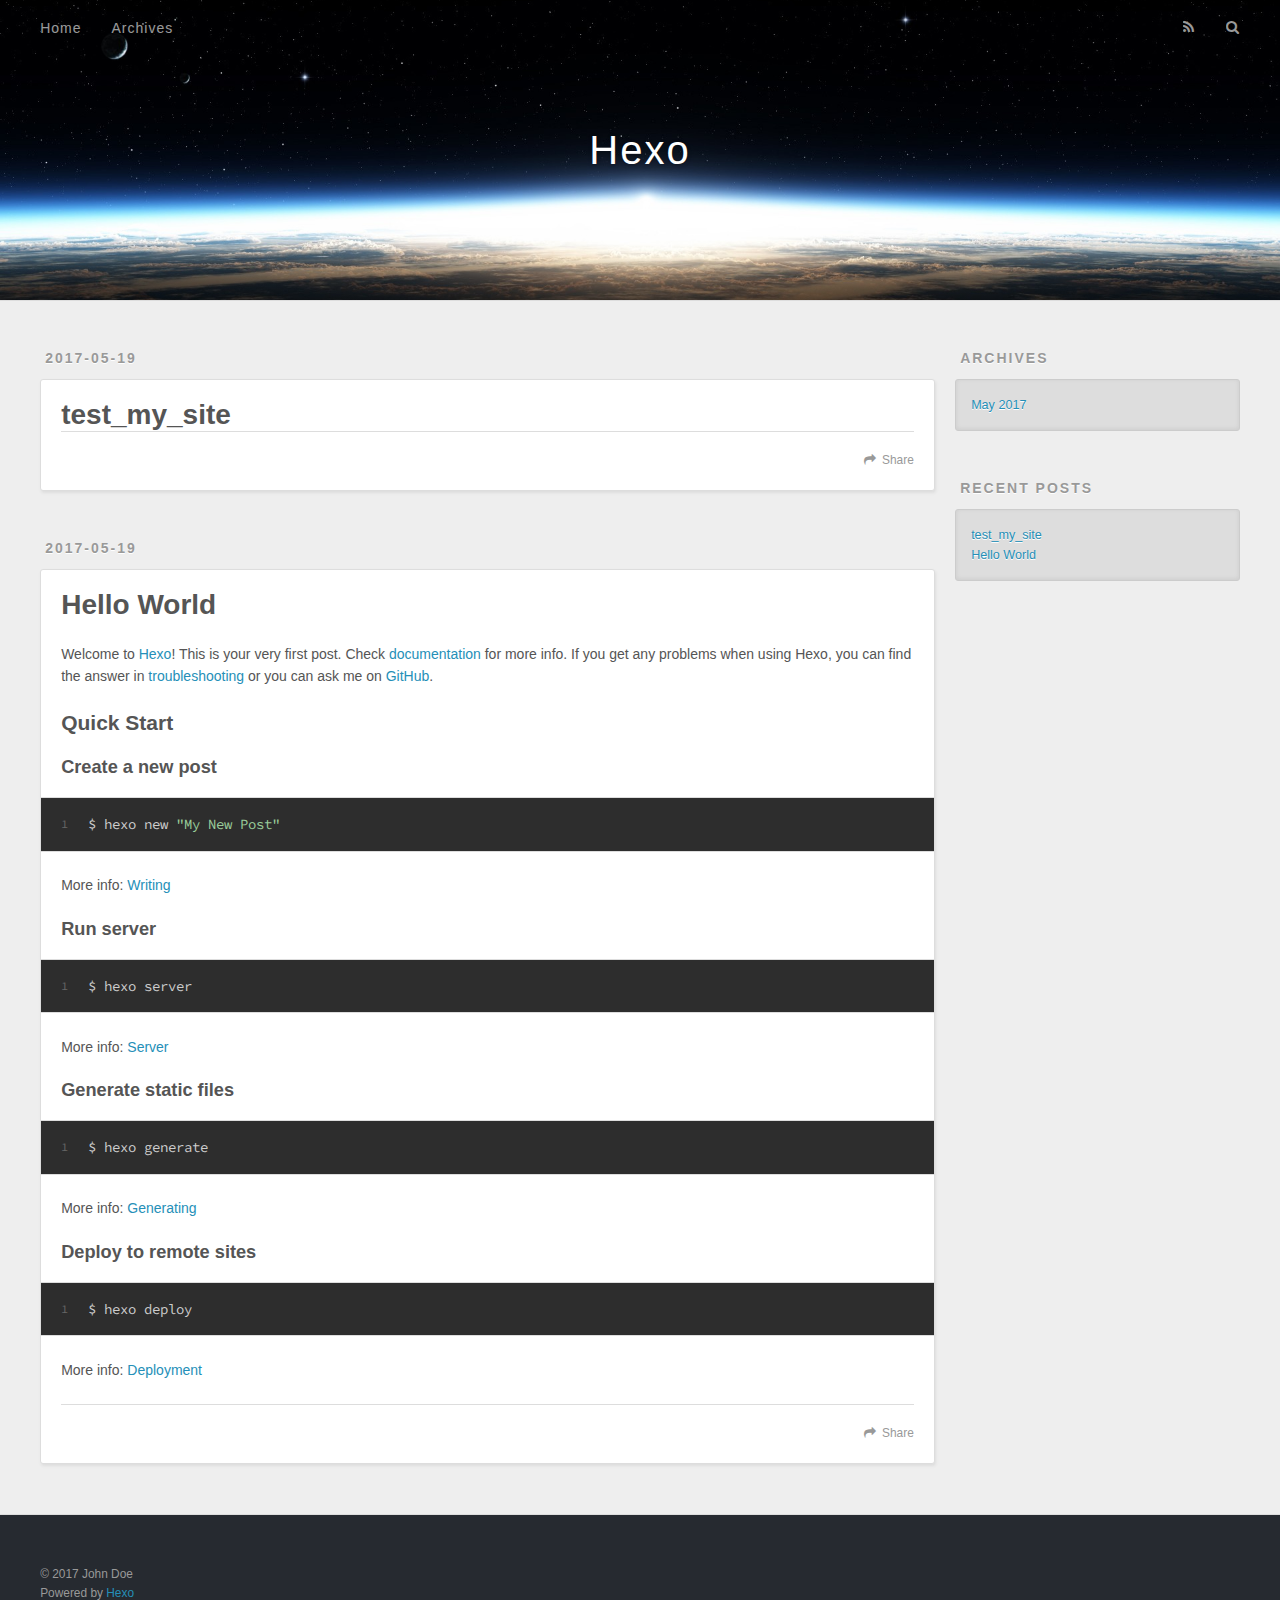
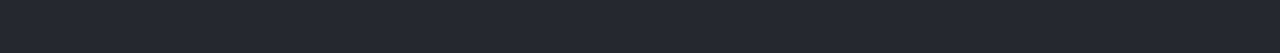
==== index.html @ 8bcc2025 "Site updated: 2017-05-19 17:08:25" ====
<!DOCTYPE html>
<html>
<head>
  <meta charset="utf-8">
  
  <title>Hexo</title>
  <meta name="viewport" content="width=device-width, initial-scale=1, maximum-scale=1">
  <meta property="og:type" content="website">
<meta property="og:title" content="Hexo">
<meta property="og:url" content="http://yoursite.com/index.html">
<meta property="og:site_name" content="Hexo">
<meta name="twitter:card" content="summary">
<meta name="twitter:title" content="Hexo">
  
    <link rel="alternate" href="/atom.xml" title="Hexo" type="application/atom+xml">
  
  
    <link rel="icon" href="/favicon.png">
  
  
    <link href="//fonts.googleapis.com/css?family=Source+Code+Pro" rel="stylesheet" type="text/css">
  
  <link rel="stylesheet" href="/css/style.css">
  

</head>

<body>
  <div id="container">
    <div id="wrap">
      <header id="header">
  <div id="banner"></div>
  <div id="header-outer" class="outer">
    <div id="header-title" class="inner">
      <h1 id="logo-wrap">
        <a href="/" id="logo">Hexo</a>
      </h1>
      
    </div>
    <div id="header-inner" class="inner">
      <nav id="main-nav">
        <a id="main-nav-toggle" class="nav-icon"></a>
        
          <a class="main-nav-link" href="/">Home</a>
        
          <a class="main-nav-link" href="/archives">Archives</a>
        
      </nav>
      <nav id="sub-nav">
        
          <a id="nav-rss-link" class="nav-icon" href="/atom.xml" title="RSS Feed"></a>
        
        <a id="nav-search-btn" class="nav-icon" title="Search"></a>
      </nav>
      <div id="search-form-wrap">
        <form action="//google.com/search" method="get" accept-charset="UTF-8" class="search-form"><input type="search" name="q" class="search-form-input" placeholder="Search"><button type="submit" class="search-form-submit">&#xF002;</button><input type="hidden" name="sitesearch" value="http://yoursite.com"></form>
      </div>
    </div>
  </div>
</header>
      <div class="outer">
        <section id="main">
  
    <article id="post-test-my-site" class="article article-type-post" itemscope itemprop="blogPost">
  <div class="article-meta">
    <a href="/2017/05/19/test-my-site/" class="article-date">
  <time datetime="2017-05-19T09:03:26.000Z" itemprop="datePublished">2017-05-19</time>
</a>
    
  </div>
  <div class="article-inner">
    
    
      <header class="article-header">
        
  
    <h1 itemprop="name">
      <a class="article-title" href="/2017/05/19/test-my-site/">test_my_site</a>
    </h1>
  

      </header>
    
    <div class="article-entry" itemprop="articleBody">
      
        
      
    </div>
    <footer class="article-footer">
      <a data-url="http://yoursite.com/2017/05/19/test-my-site/" data-id="cj2vmhcli000198pyyt7e4lqs" class="article-share-link">Share</a>
      
      
    </footer>
  </div>
  
</article>


  
    <article id="post-hello-world" class="article article-type-post" itemscope itemprop="blogPost">
  <div class="article-meta">
    <a href="/2017/05/19/hello-world/" class="article-date">
  <time datetime="2017-05-19T09:01:51.605Z" itemprop="datePublished">2017-05-19</time>
</a>
    
  </div>
  <div class="article-inner">
    
    
      <header class="article-header">
        
  
    <h1 itemprop="name">
      <a class="article-title" href="/2017/05/19/hello-world/">Hello World</a>
    </h1>
  

      </header>
    
    <div class="article-entry" itemprop="articleBody">
      
        <p>Welcome to <a href="https://hexo.io/" target="_blank" rel="external">Hexo</a>! This is your very first post. Check <a href="https://hexo.io/docs/" target="_blank" rel="external">documentation</a> for more info. If you get any problems when using Hexo, you can find the answer in <a href="https://hexo.io/docs/troubleshooting.html" target="_blank" rel="external">troubleshooting</a> or you can ask me on <a href="https://github.com/hexojs/hexo/issues" target="_blank" rel="external">GitHub</a>.</p>
<h2 id="Quick-Start"><a href="#Quick-Start" class="headerlink" title="Quick Start"></a>Quick Start</h2><h3 id="Create-a-new-post"><a href="#Create-a-new-post" class="headerlink" title="Create a new post"></a>Create a new post</h3><figure class="highlight bash"><table><tr><td class="gutter"><pre><div class="line">1</div></pre></td><td class="code"><pre><div class="line">$ hexo new <span class="string">"My New Post"</span></div></pre></td></tr></table></figure>
<p>More info: <a href="https://hexo.io/docs/writing.html" target="_blank" rel="external">Writing</a></p>
<h3 id="Run-server"><a href="#Run-server" class="headerlink" title="Run server"></a>Run server</h3><figure class="highlight bash"><table><tr><td class="gutter"><pre><div class="line">1</div></pre></td><td class="code"><pre><div class="line">$ hexo server</div></pre></td></tr></table></figure>
<p>More info: <a href="https://hexo.io/docs/server.html" target="_blank" rel="external">Server</a></p>
<h3 id="Generate-static-files"><a href="#Generate-static-files" class="headerlink" title="Generate static files"></a>Generate static files</h3><figure class="highlight bash"><table><tr><td class="gutter"><pre><div class="line">1</div></pre></td><td class="code"><pre><div class="line">$ hexo generate</div></pre></td></tr></table></figure>
<p>More info: <a href="https://hexo.io/docs/generating.html" target="_blank" rel="external">Generating</a></p>
<h3 id="Deploy-to-remote-sites"><a href="#Deploy-to-remote-sites" class="headerlink" title="Deploy to remote sites"></a>Deploy to remote sites</h3><figure class="highlight bash"><table><tr><td class="gutter"><pre><div class="line">1</div></pre></td><td class="code"><pre><div class="line">$ hexo deploy</div></pre></td></tr></table></figure>
<p>More info: <a href="https://hexo.io/docs/deployment.html" target="_blank" rel="external">Deployment</a></p>

      
    </div>
    <footer class="article-footer">
      <a data-url="http://yoursite.com/2017/05/19/hello-world/" data-id="cj2vmhcl9000098pyt17ko6md" class="article-share-link">Share</a>
      
      
    </footer>
  </div>
  
</article>


  

</section>
        
          <aside id="sidebar">
  
    

  
    

  
    
  
    
  <div class="widget-wrap">
    <h3 class="widget-title">Archives</h3>
    <div class="widget">
      <ul class="archive-list"><li class="archive-list-item"><a class="archive-list-link" href="/archives/2017/05/">May 2017</a></li></ul>
    </div>
  </div>


  
    
  <div class="widget-wrap">
    <h3 class="widget-title">Recent Posts</h3>
    <div class="widget">
      <ul>
        
          <li>
            <a href="/2017/05/19/test-my-site/">test_my_site</a>
          </li>
        
          <li>
            <a href="/2017/05/19/hello-world/">Hello World</a>
          </li>
        
      </ul>
    </div>
  </div>

  
</aside>
        
      </div>
      <footer id="footer">
  
  <div class="outer">
    <div id="footer-info" class="inner">
      &copy; 2017 John Doe<br>
      Powered by <a href="http://hexo.io/" target="_blank">Hexo</a>
    </div>
  </div>
</footer>
    </div>
    <nav id="mobile-nav">
  
    <a href="/" class="mobile-nav-link">Home</a>
  
    <a href="/archives" class="mobile-nav-link">Archives</a>
  
</nav>
    

<script src="//ajax.googleapis.com/ajax/libs/jquery/2.0.3/jquery.min.js"></script>


  <link rel="stylesheet" href="/fancybox/jquery.fancybox.css">
  <script src="/fancybox/jquery.fancybox.pack.js"></script>


<script src="/js/script.js"></script>

  </div>
</body>
</html>
---- css/style.css ----
body {
  width: 100%;
}
body:before,
body:after {
  content: "";
  display: table;
}
body:after {
  clear: both;
}
html,
body,
div,
span,
applet,
object,
iframe,
h1,
h2,
h3,
h4,
h5,
h6,
p,
blockquote,
pre,
a,
abbr,
acronym,
address,
big,
cite,
code,
del,
dfn,
em,
img,
ins,
kbd,
q,
s,
samp,
small,
strike,
strong,
sub,
sup,
tt,
var,
dl,
dt,
dd,
ol,
ul,
li,
fieldset,
form,
label,
legend,
table,
caption,
tbody,
tfoot,
thead,
tr,
th,
td {
  margin: 0;
  padding: 0;
  border: 0;
  outline: 0;
  font-weight: inherit;
  font-style: inherit;
  font-family: inherit;
  font-size: 100%;
  vertical-align: baseline;
}
body {
  line-height: 1;
  color: #000;
  background: #fff;
}
ol,
ul {
  list-style: none;
}
table {
  border-collapse: separate;
  border-spacing: 0;
  vertical-align: middle;
}
caption,
th,
td {
  text-align: left;
  font-weight: normal;
  vertical-align: middle;
}
a img {
  border: none;
}
input,
button {
  margin: 0;
  padding: 0;
}
input::-moz-focus-inner,
button::-moz-focus-inner {
  border: 0;
  padding: 0;
}
@font-face {
  font-family: FontAwesome;
  font-style: normal;
  font-weight: normal;
  src: url("fonts/fontawesome-webfont.eot?v=#4.0.3");
  src: url("fonts/fontawesome-webfont.eot?#iefix&v=#4.0.3") format("embedded-opentype"), url("fonts/fontawesome-webfont.woff?v=#4.0.3") format("woff"), url("fonts/fontawesome-webfont.ttf?v=#4.0.3") format("truetype"), url("fonts/fontawesome-webfont.svg#fontawesomeregular?v=#4.0.3") format("svg");
}
html,
body,
#container {
  height: 100%;
}
body {
  background: #eee;
  font: 14px "Helvetica Neue", Helvetica, Arial, sans-serif;
  -webkit-text-size-adjust: 100%;
}
.outer {
  max-width: 1220px;
  margin: 0 auto;
  padding: 0 20px;
}
.outer:before,
.outer:after {
  content: "";
  display: table;
}
.outer:after {
  clear: both;
}
.inner {
  display: inline;
  float: left;
  width: 98.33333333333333%;
  margin: 0 0.833333333333333%;
}
.left,
.alignleft {
  float: left;
}
.right,
.alignright {
  float: right;
}
.clear {
  clear: both;
}
#container {
  position: relative;
}
.mobile-nav-on {
  overflow: hidden;
}
#wrap {
  height: 100%;
  width: 100%;
  position: absolute;
  top: 0;
  left: 0;
  -webkit-transition: 0.2s ease-out;
  -moz-transition: 0.2s ease-out;
  -ms-transition: 0.2s ease-out;
  transition: 0.2s ease-out;
  z-index: 1;
  background: #eee;
}
.mobile-nav-on #wrap {
  left: 280px;
}
@media screen and (min-width: 768px) {
  #main {
    display: inline;
    float: left;
    width: 73.33333333333333%;
    margin: 0 0.833333333333333%;
  }
}
.article-date,
.article-category-link,
.archive-year,
.widget-title {
  text-decoration: none;
  text-transform: uppercase;
  letter-spacing: 2px;
  color: #999;
  margin-bottom: 1em;
  margin-left: 5px;
  line-height: 1em;
  text-shadow: 0 1px #fff;
  font-weight: bold;
}
.article-inner,
.archive-article-inner {
  background: #fff;
  -webkit-box-shadow: 1px 2px 3px #ddd;
  box-shadow: 1px 2px 3px #ddd;
  border: 1px solid #ddd;
  border-radius: 3px;
}
.article-entry h1,
.widget h1 {
  font-size: 2em;
}
.article-entry h2,
.widget h2 {
  font-size: 1.5em;
}
.article-entry h3,
.widget h3 {
  font-size: 1.3em;
}
.article-entry h4,
.widget h4 {
  font-size: 1.2em;
}
.article-entry h5,
.widget h5 {
  font-size: 1em;
}
.article-entry h6,
.widget h6 {
  font-size: 1em;
  color: #999;
}
.article-entry hr,
.widget hr {
  border: 1px dashed #ddd;
}
.article-entry strong,
.widget strong {
  font-weight: bold;
}
.article-entry em,
.widget em,
.article-entry cite,
.widget cite {
  font-style: italic;
}
.article-entry sup,
.widget sup,
.article-entry sub,
.widget sub {
  font-size: 0.75em;
  line-height: 0;
  position: relative;
  vertical-align: baseline;
}
.article-entry sup,
.widget sup {
  top: -0.5em;
}
.article-entry sub,
.widget sub {
  bottom: -0.2em;
}
.article-entry small,
.widget small {
  font-size: 0.85em;
}
.article-entry acronym,
.widget acronym,
.article-entry abbr,
.widget abbr {
  border-bottom: 1px dotted;
}
.article-entry ul,
.widget ul,
.article-entry ol,
.widget ol,
.article-entry dl,
.widget dl {
  margin: 0 20px;
  line-height: 1.6em;
}
.article-entry ul ul,
.widget ul ul,
.article-entry ol ul,
.widget ol ul,
.article-entry ul ol,
.widget ul ol,
.article-entry ol ol,
.widget ol ol {
  margin-top: 0;
  margin-bottom: 0;
}
.article-entry ul,
.widget ul {
  list-style: disc;
}
.article-entry ol,
.widget ol {
  list-style: decimal;
}
.article-entry dt,
.widget dt {
  font-weight: bold;
}
#header {
  height: 300px;
  position: relative;
  border-bottom: 1px solid #ddd;
}
#header:before,
#header:after {
  content: "";
  position: absolute;
  left: 0;
  right: 0;
  height: 40px;
}
#header:before {
  top: 0;
  background: -webkit-linear-gradient(rgba(0,0,0,0.2), transparent);
  background: -moz-linear-gradient(rgba(0,0,0,0.2), transparent);
  background: -ms-linear-gradient(rgba(0,0,0,0.2), transparent);
  background: linear-gradient(rgba(0,0,0,0.2), transparent);
}
#header:after {
  bottom: 0;
  background: -webkit-linear-gradient(transparent, rgba(0,0,0,0.2));
  background: -moz-linear-gradient(transparent, rgba(0,0,0,0.2));
  background: -ms-linear-gradient(transparent, rgba(0,0,0,0.2));
  background: linear-gradient(transparent, rgba(0,0,0,0.2));
}
#header-outer {
  height: 100%;
  position: relative;
}
#header-inner {
  position: relative;
  overflow: hidden;
}
#banner {
  position: absolute;
  top: 0;
  left: 0;
  width: 100%;
  height: 100%;
  background: url("images/banner.jpg") center #000;
  -webkit-background-size: cover;
  -moz-background-size: cover;
  background-size: cover;
  z-index: -1;
}
#header-title {
  text-align: center;
  height: 40px;
  position: absolute;
  top: 50%;
  left: 0;
  margin-top: -20px;
}
#logo,
#subtitle {
  text-decoration: none;
  color: #fff;
  font-weight: 300;
  text-shadow: 0 1px 4px rgba(0,0,0,0.3);
}
#logo {
  font-size: 40px;
  line-height: 40px;
  letter-spacing: 2px;
}
#subtitle {
  font-size: 16px;
  line-height: 16px;
  letter-spacing: 1px;
}
#subtitle-wrap {
  margin-top: 16px;
}
#main-nav {
  float: left;
  margin-left: -15px;
}
.nav-icon,
.main-nav-link {
  float: left;
  color: #fff;
  opacity: 0.6;
  text-decoration: none;
  text-shadow: 0 1px rgba(0,0,0,0.2);
  -webkit-transition: opacity 0.2s;
  -moz-transition: opacity 0.2s;
  -ms-transition: opacity 0.2s;
  transition: opacity 0.2s;
  display: block;
  padding: 20px 15px;
}
.nav-icon:hover,
.main-nav-link:hover {
  opacity: 1;
}
.nav-icon {
  font-family: FontAwesome;
  text-align: center;
  font-size: 14px;
  width: 14px;
  height: 14px;
  padding: 20px 15px;
  position: relative;
  cursor: pointer;
}
.main-nav-link {
  font-weight: 300;
  letter-spacing: 1px;
}
@media screen and (max-width: 479px) {
  .main-nav-link {
    display: none;
  }
}
#main-nav-toggle {
  display: none;
}
#main-nav-toggle:before {
  content: "\f0c9";
}
@media screen and (max-width: 479px) {
  #main-nav-toggle {
    display: block;
  }
}
#sub-nav {
  float: right;
  margin-right: -15px;
}
#nav-rss-link:before {
  content: "\f09e";
}
#nav-search-btn:before {
  content: "\f002";
}
#search-form-wrap {
  position: absolute;
  top: 15px;
  width: 150px;
  height: 30px;
  right: -150px;
  opacity: 0;
  -webkit-transition: 0.2s ease-out;
  -moz-transition: 0.2s ease-out;
  -ms-transition: 0.2s ease-out;
  transition: 0.2s ease-out;
}
#search-form-wrap.on {
  opacity: 1;
  right: 0;
}
@media screen and (max-width: 479px) {
  #search-form-wrap {
    width: 100%;
    right: -100%;
  }
}
.search-form {
  position: absolute;
  top: 0;
  left: 0;
  right: 0;
  background: #fff;
  padding: 5px 15px;
  border-radius: 15px;
  -webkit-box-shadow: 0 0 10px rgba(0,0,0,0.3);
  box-shadow: 0 0 10px rgba(0,0,0,0.3);
}
.search-form-input {
  border: none;
  background: none;
  color: #555;
  width: 100%;
  font: 13px "Helvetica Neue", Helvetica, Arial, sans-serif;
  outline: none;
}
.search-form-input::-webkit-search-results-decoration,
.search-form-input::-webkit-search-cancel-button {
  -webkit-appearance: none;
}
.search-form-submit {
  position: absolute;
  top: 50%;
  right: 10px;
  margin-top: -7px;
  font: 13px FontAwesome;
  border: none;
  background: none;
  color: #bbb;
  cursor: pointer;
}
.search-form-submit:hover,
.search-form-submit:focus {
  color: #777;
}
.article {
  margin: 50px 0;
}
.article-inner {
  overflow: hidden;
}
.article-meta:before,
.article-meta:after {
  content: "";
  display: table;
}
.article-meta:after {
  clear: both;
}
.article-date {
  float: left;
}
.article-category {
  float: left;
  line-height: 1em;
  color: #ccc;
  text-shadow: 0 1px #fff;
  margin-left: 8px;
}
.article-category:before {
  content: "\2022";
}
.article-category-link {
  margin: 0 12px 1em;
}
.article-header {
  padding: 20px 20px 0;
}
.article-title {
  text-decoration: none;
  font-size: 2em;
  font-weight: bold;
  color: #555;
  line-height: 1.1em;
  -webkit-transition: color 0.2s;
  -moz-transition: color 0.2s;
  -ms-transition: color 0.2s;
  transition: color 0.2s;
}
a.article-title:hover {
  color: #258fb8;
}
.article-entry {
  color: #555;
  padding: 0 20px;
}
.article-entry:before,
.article-entry:after {
  content: "";
  display: table;
}
.article-entry:after {
  clear: both;
}
.article-entry p,
.article-entry table {
  line-height: 1.6em;
  margin: 1.6em 0;
}
.article-entry h1,
.article-entry h2,
.article-entry h3,
.article-entry h4,
.article-entry h5,
.article-entry h6 {
  font-weight: bold;
}
.article-entry h1,
.article-entry h2,
.article-entry h3,
.article-entry h4,
.article-entry h5,
.article-entry h6 {
  line-height: 1.1em;
  margin: 1.1em 0;
}
.article-entry a {
  color: #258fb8;
  text-decoration: none;
}
.article-entry a:hover {
  text-decoration: underline;
}
.article-entry ul,
.article-entry ol,
.article-entry dl {
  margin-top: 1.6em;
  margin-bottom: 1.6em;
}
.article-entry img,
.article-entry video {
  max-width: 100%;
  height: auto;
  display: block;
  margin: auto;
}
.article-entry iframe {
  border: none;
}
.article-entry table {
  width: 100%;
  border-collapse: collapse;
  border-spacing: 0;
}
.article-entry th {
  font-weight: bold;
  border-bottom: 3px solid #ddd;
  padding-bottom: 0.5em;
}
.article-entry td {
  border-bottom: 1px solid #ddd;
  padding: 10px 0;
}
.article-entry blockquote {
  font-family: Georgia, "Times New Roman", serif;
  font-size: 1.4em;
  margin: 1.6em 20px;
  text-align: center;
}
.article-entry blockquote footer {
  font-size: 14px;
  margin: 1.6em 0;
  font-family: "Helvetica Neue", Helvetica, Arial, sans-serif;
}
.article-entry blockquote footer cite:before {
  content: "—";
  padding: 0 0.5em;
}
.article-entry .pullquote {
  text-align: left;
  width: 45%;
  margin: 0;
}
.article-entry .pullquote.left {
  margin-left: 0.5em;
  margin-right: 1em;
}
.article-entry .pullquote.right {
  margin-right: 0.5em;
  margin-left: 1em;
}
.article-entry .caption {
  color: #999;
  display: block;
  font-size: 0.9em;
  margin-top: 0.5em;
  position: relative;
  text-align: center;
}
.article-entry .video-container {
  position: relative;
  padding-top: 56.25%;
  height: 0;
  overflow: hidden;
}
.article-entry .video-container iframe,
.article-entry .video-container object,
.article-entry .video-container embed {
  position: absolute;
  top: 0;
  left: 0;
  width: 100%;
  height: 100%;
  margin-top: 0;
}
.article-more-link a {
  display: inline-block;
  line-height: 1em;
  padding: 6px 15px;
  border-radius: 15px;
  background: #eee;
  color: #999;
  text-shadow: 0 1px #fff;
  text-decoration: none;
}
.article-more-link a:hover {
  background: #258fb8;
  color: #fff;
  text-decoration: none;
  text-shadow: 0 1px #1e7293;
}
.article-footer {
  font-size: 0.85em;
  line-height: 1.6em;
  border-top: 1px solid #ddd;
  padding-top: 1.6em;
  margin: 0 20px 20px;
}
.article-footer:before,
.article-footer:after {
  content: "";
  display: table;
}
.article-footer:after {
  clear: both;
}
.article-footer a {
  color: #999;
  text-decoration: none;
}
.article-footer a:hover {
  color: #555;
}
.article-tag-list-item {
  float: left;
  margin-right: 10px;
}
.article-tag-list-link:before {
  content: "#";
}
.article-comment-link {
  float: right;
}
.article-comment-link:before {
  content: "\f075";
  font-family: FontAwesome;
  padding-right: 8px;
}
.article-share-link {
  cursor: pointer;
  float: right;
  margin-left: 20px;
}
.article-share-link:before {
  content: "\f064";
  font-family: FontAwesome;
  padding-right: 6px;
}
#article-nav {
  position: relative;
}
#article-nav:before,
#article-nav:after {
  content: "";
  display: table;
}
#article-nav:after {
  clear: both;
}
@media screen and (min-width: 768px) {
  #article-nav {
    margin: 50px 0;
  }
  #article-nav:before {
    width: 8px;
    height: 8px;
    position: absolute;
    top: 50%;
    left: 50%;
    margin-top: -4px;
    margin-left: -4px;
    content: "";
    border-radius: 50%;
    background: #ddd;
    -webkit-box-shadow: 0 1px 2px #fff;
    box-shadow: 0 1px 2px #fff;
  }
}
.article-nav-link-wrap {
  text-decoration: none;
  text-shadow: 0 1px #fff;
  color: #999;
  -webkit-box-sizing: border-box;
  -moz-box-sizing: border-box;
  box-sizing: border-box;
  margin-top: 50px;
  text-align: center;
  display: block;
}
.article-nav-link-wrap:hover {
  color: #555;
}
@media screen and (min-width: 768px) {
  .article-nav-link-wrap {
    width: 50%;
    margin-top: 0;
  }
}
@media screen and (min-width: 768px) {
  #article-nav-newer {
    float: left;
    text-align: right;
    padding-right: 20px;
  }
}
@media screen and (min-width: 768px) {
  #article-nav-older {
    float: right;
    text-align: left;
    padding-left: 20px;
  }
}
.article-nav-caption {
  text-transform: uppercase;
  letter-spacing: 2px;
  color: #ddd;
  line-height: 1em;
  font-weight: bold;
}
#article-nav-newer .article-nav-caption {
  margin-right: -2px;
}
.article-nav-title {
  font-size: 0.85em;
  line-height: 1.6em;
  margin-top: 0.5em;
}
.article-share-box {
  position: absolute;
  display: none;
  background: #fff;
  -webkit-box-shadow: 1px 2px 10px rgba(0,0,0,0.2);
  box-shadow: 1px 2px 10px rgba(0,0,0,0.2);
  border-radius: 3px;
  margin-left: -145px;
  overflow: hidden;
  z-index: 1;
}
.article-share-box.on {
  display: block;
}
.article-share-input {
  width: 100%;
  background: none;
  -webkit-box-sizing: border-box;
  -moz-box-sizing: border-box;
  box-sizing: border-box;
  font: 14px "Helvetica Neue", Helvetica, Arial, sans-serif;
  padding: 0 15px;
  color: #555;
  outline: none;
  border: 1px solid #ddd;
  border-radius: 3px 3px 0 0;
  height: 36px;
  line-height: 36px;
}
.article-share-links {
  background: #eee;
}
.article-share-links:before,
.article-share-links:after {
  content: "";
  display: table;
}
.article-share-links:after {
  clear: both;
}
.article-share-twitter,
.article-share-facebook,
.article-share-pinterest,
.article-share-google {
  width: 50px;
  height: 36px;
  display: block;
  float: left;
  position: relative;
  color: #999;
  text-shadow: 0 1px #fff;
}
.article-share-twitter:before,
.article-share-facebook:before,
.article-share-pinterest:before,
.article-share-google:before {
  font-size: 20px;
  font-family: FontAwesome;
  width: 20px;
  height: 20px;
  position: absolute;
  top: 50%;
  left: 50%;
  margin-top: -10px;
  margin-left: -10px;
  text-align: center;
}
.article-share-twitter:hover,
.article-share-facebook:hover,
.article-share-pinterest:hover,
.article-share-google:hover {
  color: #fff;
}
.article-share-twitter:before {
  content: "\f099";
}
.article-share-twitter:hover {
  background: #00aced;
  text-shadow: 0 1px #008abe;
}
.article-share-facebook:before {
  content: "\f09a";
}
.article-share-facebook:hover {
  background: #3b5998;
  text-shadow: 0 1px #2f477a;
}
.article-share-pinterest:before {
  content: "\f0d2";
}
.article-share-pinterest:hover {
  background: #cb2027;
  text-shadow: 0 1px #a21a1f;
}
.article-share-google:before {
  content: "\f0d5";
}
.article-share-google:hover {
  background: #dd4b39;
  text-shadow: 0 1px #be3221;
}
.article-gallery {
  background: #000;
  position: relative;
}
.article-gallery-photos {
  position: relative;
  overflow: hidden;
}
.article-gallery-img {
  display: none;
  max-width: 100%;
}
.article-gallery-img:first-child {
  display: block;
}
.article-gallery-img.loaded {
  position: absolute;
  display: block;
}
.article-gallery-img img {
  display: block;
  max-width: 100%;
  margin: 0 auto;
}
#comments {
  background: #fff;
  -webkit-box-shadow: 1px 2px 3px #ddd;
  box-shadow: 1px 2px 3px #ddd;
  padding: 20px;
  border: 1px solid #ddd;
  border-radius: 3px;
  margin: 50px 0;
}
#comments a {
  color: #258fb8;
}
.archives-wrap {
  margin: 50px 0;
}
.archives:before,
.archives:after {
  content: "";
  display: table;
}
.archives:after {
  clear: both;
}
.archive-year-wrap {
  margin-bottom: 1em;
}
.archives {
  -webkit-column-gap: 10px;
  -moz-column-gap: 10px;
  column-gap: 10px;
}
@media screen and (min-width: 480px) and (max-width: 767px) {
  .archives {
    -webkit-column-count: 2;
    -moz-column-count: 2;
    column-count: 2;
  }
}
@media screen and (min-width: 768px) {
  .archives {
    -webkit-column-count: 3;
    -moz-column-count: 3;
    column-count: 3;
  }
}
.archive-article {
  -webkit-column-break-inside: avoid;
  page-break-inside: avoid;
  overflow: hidden;
  break-inside: avoid-column;
}
.archive-article-inner {
  padding: 10px;
  margin-bottom: 15px;
}
.archive-article-title {
  text-decoration: none;
  font-weight: bold;
  color: #555;
  -webkit-transition: color 0.2s;
  -moz-transition: color 0.2s;
  -ms-transition: color 0.2s;
  transition: color 0.2s;
  line-height: 1.6em;
}
.archive-article-title:hover {
  color: #258fb8;
}
.archive-article-footer {
  margin-top: 1em;
}
.archive-article-date {
  color: #999;
  text-decoration: none;
  font-size: 0.85em;
  line-height: 1em;
  margin-bottom: 0.5em;
  display: block;
}
#page-nav {
  margin: 50px auto;
  background: #fff;
  -webkit-box-shadow: 1px 2px 3px #ddd;
  box-shadow: 1px 2px 3px #ddd;
  border: 1px solid #ddd;
  border-radius: 3px;
  text-align: center;
  color: #999;
  overflow: hidden;
}
#page-nav:before,
#page-nav:after {
  content: "";
  display: table;
}
#page-nav:after {
  clear: both;
}
#page-nav a,
#page-nav span {
  padding: 10px 20px;
  line-height: 1;
  height: 2ex;
}
#page-nav a {
  color: #999;
  text-decoration: none;
}
#page-nav a:hover {
  background: #999;
  color: #fff;
}
#page-nav .prev {
  float: left;
}
#page-nav .next {
  float: right;
}
#page-nav .page-number {
  display: inline-block;
}
@media screen and (max-width: 479px) {
  #page-nav .page-number {
    display: none;
  }
}
#page-nav .current {
  color: #555;
  font-weight: bold;
}
#page-nav .space {
  color: #ddd;
}
#footer {
  background: #262a30;
  padding: 50px 0;
  border-top: 1px solid #ddd;
  color: #999;
}
#footer a {
  color: #258fb8;
  text-decoration: none;
}
#footer a:hover {
  text-decoration: underline;
}
#footer-info {
  line-height: 1.6em;
  font-size: 0.85em;
}
.article-entry pre,
.article-entry .highlight {
  background: #2d2d2d;
  margin: 0 -20px;
  padding: 15px 20px;
  border-style: solid;
  border-color: #ddd;
  border-width: 1px 0;
  overflow: auto;
  color: #ccc;
  line-height: 22.400000000000002px;
}
.article-entry .highlight .gutter pre,
.article-entry .gist .gist-file .gist-data .line-numbers {
  color: #666;
  font-size: 0.85em;
}
.article-entry pre,
.article-entry code {
  font-family: "Source Code Pro", Consolas, Monaco, Menlo, Consolas, monospace;
}
.article-entry code {
  background: #eee;
  text-shadow: 0 1px #fff;
  padding: 0 0.3em;
}
.article-entry pre code {
  background: none;
  text-shadow: none;
  padding: 0;
}
.article-entry .highlight pre {
  border: none;
  margin: 0;
  padding: 0;
}
.article-entry .highlight table {
  margin: 0;
  width: auto;
}
.article-entry .highlight td {
  border: none;
  padding: 0;
}
.article-entry .highlight figcaption {
  font-size: 0.85em;
  color: #999;
  line-height: 1em;
  margin-bottom: 1em;
}
.article-entry .highlight figcaption:before,
.article-entry .highlight figcaption:after {
  content: "";
  display: table;
}
.article-entry .highlight figcaption:after {
  clear: both;
}
.article-entry .highlight figcaption a {
  float: right;
}
.article-entry .highlight .gutter pre {
  text-align: right;
  padding-right: 20px;
}
.article-entry .highlight .line {
  height: 22.400000000000002px;
}
.article-entry .highlight .line.marked {
  background: #515151;
}
.article-entry .gist {
  margin: 0 -20px;
  border-style: solid;
  border-color: #ddd;
  border-width: 1px 0;
  background: #2d2d2d;
  padding: 15px 20px 15px 0;
}
.article-entry .gist .gist-file {
  border: none;
  font-family: "Source Code Pro", Consolas, Monaco, Menlo, Consolas, monospace;
  margin: 0;
}
.article-entry .gist .gist-file .gist-data {
  background: none;
  border: none;
}
.article-entry .gist .gist-file .gist-data .line-numbers {
  background: none;
  border: none;
  padding: 0 20px 0 0;
}
.article-entry .gist .gist-file .gist-data .line-data {
  padding: 0 !important;
}
.article-entry .gist .gist-file .highlight {
  margin: 0;
  padding: 0;
  border: none;
}
.article-entry .gist .gist-file .gist-meta {
  background: #2d2d2d;
  color: #999;
  font: 0.85em "Helvetica Neue", Helvetica, Arial, sans-serif;
  text-shadow: 0 0;
  padding: 0;
  margin-top: 1em;
  margin-left: 20px;
}
.article-entry .gist .gist-file .gist-meta a {
  color: #258fb8;
  font-weight: normal;
}
.article-entry .gist .gist-file .gist-meta a:hover {
  text-decoration: underline;
}
pre .comment,
pre .title {
  color: #999;
}
pre .variable,
pre .attribute,
pre .tag,
pre .regexp,
pre .ruby .constant,
pre .xml .tag .title,
pre .xml .pi,
pre .xml .doctype,
pre .html .doctype,
pre .css .id,
pre .css .class,
pre .css .pseudo {
  color: #f2777a;
}
pre .number,
pre .preprocessor,
pre .built_in,
pre .literal,
pre .params,
pre .constant {
  color: #f99157;
}
pre .class,
pre .ruby .class .title,
pre .css .rules .attribute {
  color: #9c9;
}
pre .string,
pre .value,
pre .inheritance,
pre .header,
pre .ruby .symbol,
pre .xml .cdata {
  color: #9c9;
}
pre .css .hexcolor {
  color: #6cc;
}
pre .function,
pre .python .decorator,
pre .python .title,
pre .ruby .function .title,
pre .ruby .title .keyword,
pre .perl .sub,
pre .javascript .title,
pre .coffeescript .title {
  color: #69c;
}
pre .keyword,
pre .javascript .function {
  color: #c9c;
}
@media screen and (max-width: 479px) {
  #mobile-nav {
    position: absolute;
    top: 0;
    left: 0;
    width: 280px;
    height: 100%;
    background: #191919;
    border-right: 1px solid #fff;
  }
}
@media screen and (max-width: 479px) {
  .mobile-nav-link {
    display: block;
    color: #999;
    text-decoration: none;
    padding: 15px 20px;
    font-weight: bold;
  }
  .mobile-nav-link:hover {
    color: #fff;
  }
}
@media screen and (min-width: 768px) {
  #sidebar {
    display: inline;
    float: left;
    width: 23.333333333333332%;
    margin: 0 0.833333333333333%;
  }
}
.widget-wrap {
  margin: 50px 0;
}
.widget {
  color: #777;
  text-shadow: 0 1px #fff;
  background: #ddd;
  -webkit-box-shadow: 0 -1px 4px #ccc inset;
  box-shadow: 0 -1px 4px #ccc inset;
  border: 1px solid #ccc;
  padding: 15px;
  border-radius: 3px;
}
.widget a {
  color: #258fb8;
  text-decoration: none;
}
.widget a:hover {
  text-decoration: underline;
}
.widget ul ul,
.widget ol ul,
.widget dl ul,
.widget ul ol,
.widget ol ol,
.widget dl ol,
.widget ul dl,
.widget ol dl,
.widget dl dl {
  margin-left: 15px;
  list-style: disc;
}
.widget {
  line-height: 1.6em;
  word-wrap: break-word;
  font-size: 0.9em;
}
.widget ul,
.widget ol {
  list-style: none;
  margin: 0;
}
.widget ul ul,
.widget ol ul,
.widget ul ol,
.widget ol ol {
  margin: 0 20px;
}
.widget ul ul,
.widget ol ul {
  list-style: disc;
}
.widget ul ol,
.widget ol ol {
  list-style: decimal;
}
.category-list-count,
.tag-list-count,
.archive-list-count {
  padding-left: 5px;
  color: #999;
  font-size: 0.85em;
}
.category-list-count:before,
.tag-list-count:before,
.archive-list-count:before {
  content: "(";
}
.category-list-count:after,
.tag-list-count:after,
.archive-list-count:after {
  content: ")";
}
.tagcloud a {
  margin-right: 5px;
  display: inline-block;
}
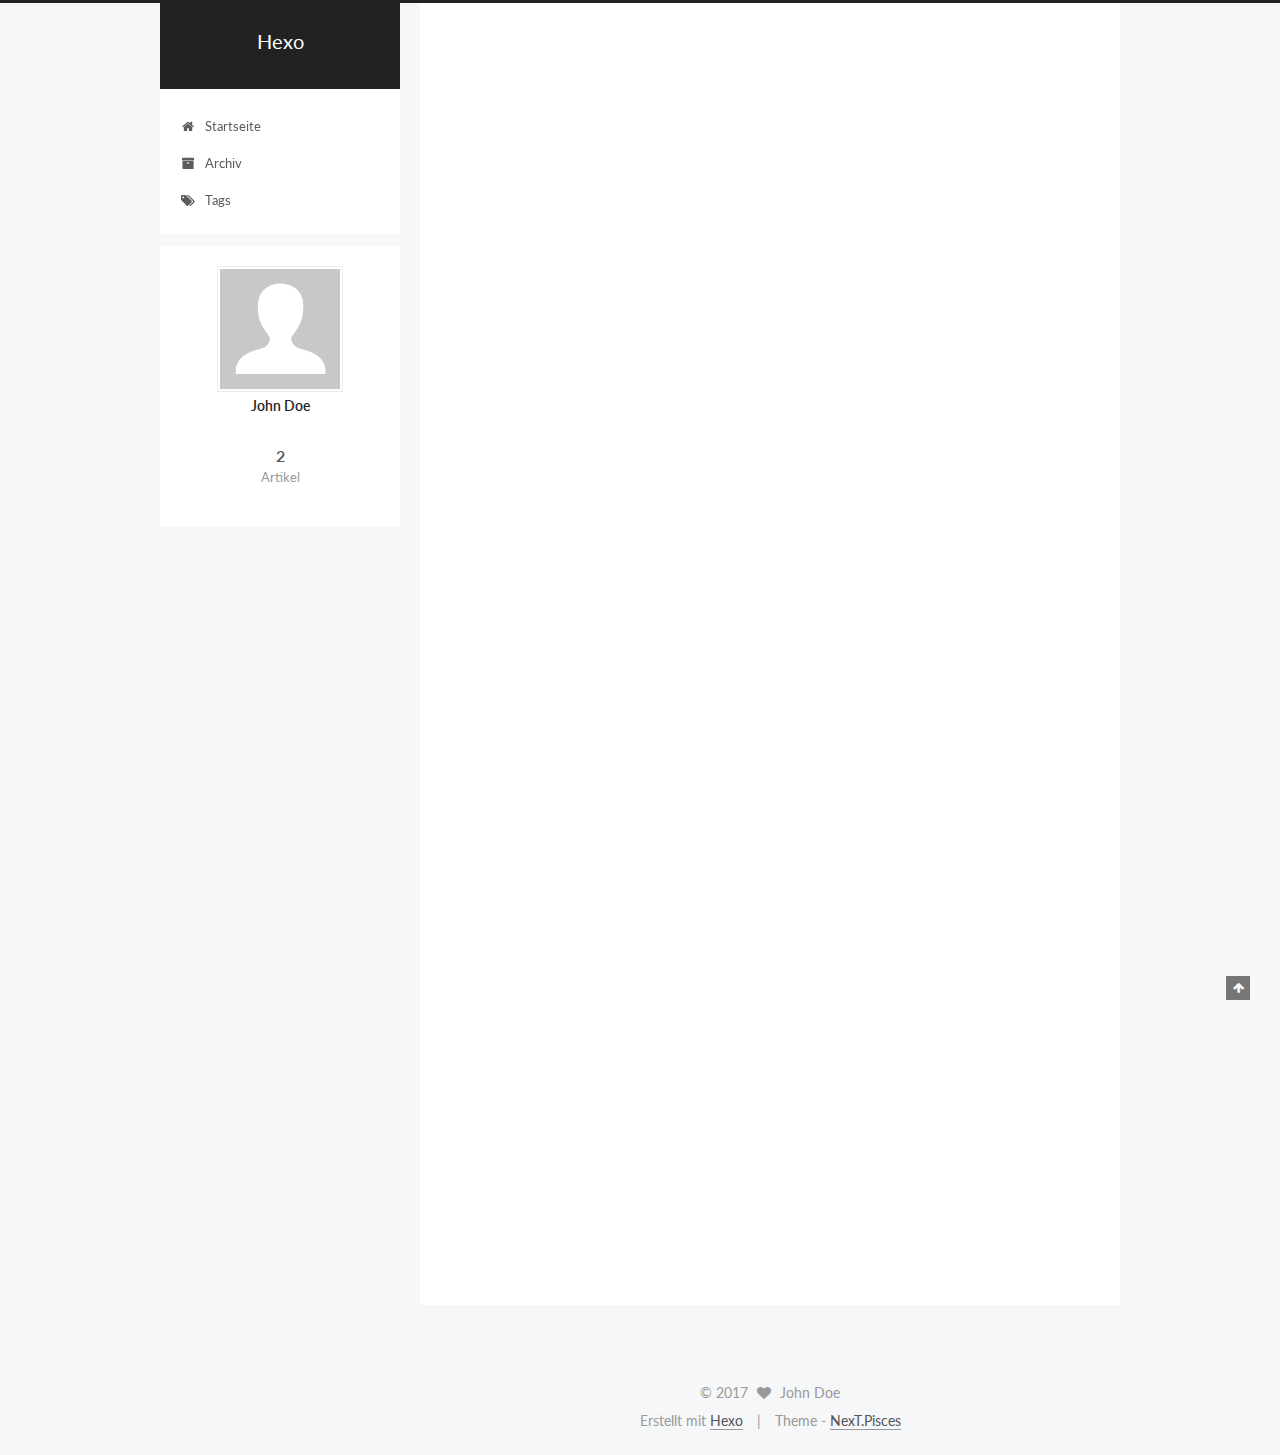
==== commit 27168d5c: "Site updated: 2017-05-19 18:05:51" ====
--- a/index.html
+++ b/index.html
@@ -1,125 +1,436 @@
-<!DOCTYPE html>
-<html>
+<!doctype html>
+
+
+
+  
+
+
+<html class="theme-next pisces use-motion" lang="">
 <head>
-  <meta charset="utf-8">
-  
-  <title>Hexo</title>
-  <meta name="viewport" content="width=device-width, initial-scale=1, maximum-scale=1">
-  <meta property="og:type" content="website">
+  <meta charset="UTF-8"/>
+<meta http-equiv="X-UA-Compatible" content="IE=edge" />
+<meta name="viewport" content="width=device-width, initial-scale=1, maximum-scale=1"/>
+
+
+
+
+
+
+<meta http-equiv="Cache-Control" content="no-transform" />
+<meta http-equiv="Cache-Control" content="no-siteapp" />
+
+
+
+
+
+
+
+
+
+
+
+
+
+
+
+  
+  
+  <link href="/lib/fancybox/source/jquery.fancybox.css?v=2.1.5" rel="stylesheet" type="text/css" />
+
+
+
+
+  
+  
+  
+  
+
+  
+    
+    
+  
+
+  
+
+  
+
+  
+
+  
+
+  
+    
+    
+    <link href="//fonts.googleapis.com/css?family=Lato:300,300italic,400,400italic,700,700italic&subset=latin,latin-ext" rel="stylesheet" type="text/css">
+  
+
+
+
+
+
+
+<link href="/lib/font-awesome/css/font-awesome.min.css?v=4.6.2" rel="stylesheet" type="text/css" />
+
+<link href="/css/main.css?v=5.1.1" rel="stylesheet" type="text/css" />
+
+
+  <meta name="keywords" content="Hexo, NexT" />
+
+
+
+
+
+
+
+
+  <link rel="shortcut icon" type="image/x-icon" href="/favicon.ico?v=5.1.1" />
+
+
+
+
+
+
+<meta property="og:type" content="website">
 <meta property="og:title" content="Hexo">
 <meta property="og:url" content="http://yoursite.com/index.html">
 <meta property="og:site_name" content="Hexo">
 <meta name="twitter:card" content="summary">
 <meta name="twitter:title" content="Hexo">
-  
-    <link rel="alternate" href="/atom.xml" title="Hexo" type="application/atom+xml">
-  
-  
-    <link rel="icon" href="/favicon.png">
-  
-  
-    <link href="//fonts.googleapis.com/css?family=Source+Code+Pro" rel="stylesheet" type="text/css">
-  
-  <link rel="stylesheet" href="/css/style.css">
-  
-
+
+
+
+<script type="text/javascript" id="hexo.configurations">
+  var NexT = window.NexT || {};
+  var CONFIG = {
+    root: '/',
+    scheme: 'Pisces',
+    sidebar: {"position":"left","display":"post","offset":12,"offset_float":0,"b2t":false,"scrollpercent":false},
+    fancybox: true,
+    motion: true,
+    duoshuo: {
+      userId: '0',
+      author: 'Author'
+    },
+    algolia: {
+      applicationID: '',
+      apiKey: '',
+      indexName: '',
+      hits: {"per_page":10},
+      labels: {"input_placeholder":"Search for Posts","hits_empty":"We didn't find any results for the search: ${query}","hits_stats":"${hits} results found in ${time} ms"}
+    }
+  };
+</script>
+
+
+
+  <link rel="canonical" href="http://yoursite.com/"/>
+
+
+
+
+
+  <title>Hexo</title>
 </head>
 
-<body>
-  <div id="container">
-    <div id="wrap">
-      <header id="header">
-  <div id="banner"></div>
-  <div id="header-outer" class="outer">
-    <div id="header-title" class="inner">
-      <h1 id="logo-wrap">
-        <a href="/" id="logo">Hexo</a>
-      </h1>
-      
-    </div>
-    <div id="header-inner" class="inner">
-      <nav id="main-nav">
-        <a id="main-nav-toggle" class="nav-icon"></a>
-        
-          <a class="main-nav-link" href="/">Home</a>
-        
-          <a class="main-nav-link" href="/archives">Archives</a>
-        
-      </nav>
-      <nav id="sub-nav">
-        
-          <a id="nav-rss-link" class="nav-icon" href="/atom.xml" title="RSS Feed"></a>
-        
-        <a id="nav-search-btn" class="nav-icon" title="Search"></a>
-      </nav>
-      <div id="search-form-wrap">
-        <form action="//google.com/search" method="get" accept-charset="UTF-8" class="search-form"><input type="search" name="q" class="search-form-input" placeholder="Search"><button type="submit" class="search-form-submit">&#xF002;</button><input type="hidden" name="sitesearch" value="http://yoursite.com"></form>
-      </div>
-    </div>
+<body itemscope itemtype="http://schema.org/WebPage" lang="">
+
+  
+
+
+
+
+
+
+
+
+
+
+
+
+
+
+
+  
+  
+    
+  
+
+  <div class="container sidebar-position-left 
+   page-home 
+ ">
+    <div class="headband"></div>
+
+    <header id="header" class="header" itemscope itemtype="http://schema.org/WPHeader">
+      <div class="header-inner"><div class="site-brand-wrapper">
+  <div class="site-meta ">
+    
+
+    <div class="custom-logo-site-title">
+      <a href="/"  class="brand" rel="start">
+        <span class="logo-line-before"><i></i></span>
+        <span class="site-title">Hexo</span>
+        <span class="logo-line-after"><i></i></span>
+      </a>
+    </div>
+      
+        <p class="site-subtitle"></p>
+      
   </div>
-</header>
-      <div class="outer">
-        <section id="main">
-  
-    <article id="post-test-my-site" class="article article-type-post" itemscope itemprop="blogPost">
-  <div class="article-meta">
-    <a href="/2017/05/19/test-my-site/" class="article-date">
-  <time datetime="2017-05-19T09:03:26.000Z" itemprop="datePublished">2017-05-19</time>
-</a>
-    
+
+  <div class="site-nav-toggle">
+    <button>
+      <span class="btn-bar"></span>
+      <span class="btn-bar"></span>
+      <span class="btn-bar"></span>
+    </button>
   </div>
-  <div class="article-inner">
-    
-    
-      <header class="article-header">
-        
-  
-    <h1 itemprop="name">
-      <a class="article-title" href="/2017/05/19/test-my-site/">test_my_site</a>
-    </h1>
-  
-
+</div>
+
+<nav class="site-nav">
+  
+
+  
+    <ul id="menu" class="menu">
+      
+        
+        <li class="menu-item menu-item-home">
+          <a href="/" rel="section">
+            
+              <i class="menu-item-icon fa fa-fw fa-home"></i> <br />
+            
+            Startseite
+          </a>
+        </li>
+      
+        
+        <li class="menu-item menu-item-archives">
+          <a href="/archives" rel="section">
+            
+              <i class="menu-item-icon fa fa-fw fa-archive"></i> <br />
+            
+            Archiv
+          </a>
+        </li>
+      
+        
+        <li class="menu-item menu-item-tags">
+          <a href="/tags" rel="section">
+            
+              <i class="menu-item-icon fa fa-fw fa-tags"></i> <br />
+            
+            Tags
+          </a>
+        </li>
+      
+
+      
+    </ul>
+  
+
+  
+</nav>
+
+
+
+ </div>
+    </header>
+
+    <main id="main" class="main">
+      <div class="main-inner">
+        <div class="content-wrap">
+          <div id="content" class="content">
+            
+  <section id="posts" class="posts-expand">
+    
+      
+
+  
+
+  
+  
+  
+
+  <article class="post post-type-normal " itemscope itemtype="http://schema.org/Article">
+    <link itemprop="mainEntityOfPage" href="http://yoursite.com/2017/05/19/test-my-site/">
+
+    <span hidden itemprop="author" itemscope itemtype="http://schema.org/Person">
+      <meta itemprop="name" content="John Doe">
+      <meta itemprop="description" content="">
+      <meta itemprop="image" content="/images/avatar.gif">
+    </span>
+
+    <span hidden itemprop="publisher" itemscope itemtype="http://schema.org/Organization">
+      <meta itemprop="name" content="Hexo">
+    </span>
+
+    
+      <header class="post-header">
+
+        
+        
+          <h1 class="post-title" itemprop="name headline">
+                
+                <a class="post-title-link" href="/2017/05/19/test-my-site/" itemprop="url">test_my_site</a></h1>
+        
+
+        <div class="post-meta">
+          <span class="post-time">
+            
+              <span class="post-meta-item-icon">
+                <i class="fa fa-calendar-o"></i>
+              </span>
+              
+                <span class="post-meta-item-text">Veröffentlicht am</span>
+              
+              <time title="Post created" itemprop="dateCreated datePublished" datetime="2017-05-19T17:03:26+08:00">
+                2017-05-19
+              </time>
+            
+
+            
+
+            
+          </span>
+
+          
+
+          
+            
+          
+
+          
+          
+
+          
+
+          
+
+          
+
+        </div>
       </header>
     
-    <div class="article-entry" itemprop="articleBody">
-      
-        
-      
-    </div>
-    <footer class="article-footer">
-      <a data-url="http://yoursite.com/2017/05/19/test-my-site/" data-id="cj2vmhcli000198pyyt7e4lqs" class="article-share-link">Share</a>
-      
+
+    <div class="post-body" itemprop="articleBody">
+
+      
+      
+
+      
+        
+          
+            
+          
+        
+      
+    </div>
+
+    <div>
+      
+    </div>
+
+    <div>
+      
+    </div>
+
+    <div>
+      
+    </div>
+
+    <footer class="post-footer">
+      
+
+      
+
+      
+
+      
+      
+        <div class="post-eof"></div>
       
     </footer>
-  </div>
-  
-</article>
-
-
-  
-    <article id="post-hello-world" class="article article-type-post" itemscope itemprop="blogPost">
-  <div class="article-meta">
-    <a href="/2017/05/19/hello-world/" class="article-date">
-  <time datetime="2017-05-19T09:01:51.605Z" itemprop="datePublished">2017-05-19</time>
-</a>
-    
-  </div>
-  <div class="article-inner">
-    
-    
-      <header class="article-header">
-        
-  
-    <h1 itemprop="name">
-      <a class="article-title" href="/2017/05/19/hello-world/">Hello World</a>
-    </h1>
-  
-
+  </article>
+
+
+    
+      
+
+  
+
+  
+  
+  
+
+  <article class="post post-type-normal " itemscope itemtype="http://schema.org/Article">
+    <link itemprop="mainEntityOfPage" href="http://yoursite.com/2017/05/19/hello-world/">
+
+    <span hidden itemprop="author" itemscope itemtype="http://schema.org/Person">
+      <meta itemprop="name" content="John Doe">
+      <meta itemprop="description" content="">
+      <meta itemprop="image" content="/images/avatar.gif">
+    </span>
+
+    <span hidden itemprop="publisher" itemscope itemtype="http://schema.org/Organization">
+      <meta itemprop="name" content="Hexo">
+    </span>
+
+    
+      <header class="post-header">
+
+        
+        
+          <h1 class="post-title" itemprop="name headline">
+                
+                <a class="post-title-link" href="/2017/05/19/hello-world/" itemprop="url">Hello World</a></h1>
+        
+
+        <div class="post-meta">
+          <span class="post-time">
+            
+              <span class="post-meta-item-icon">
+                <i class="fa fa-calendar-o"></i>
+              </span>
+              
+                <span class="post-meta-item-text">Veröffentlicht am</span>
+              
+              <time title="Post created" itemprop="dateCreated datePublished" datetime="2017-05-19T17:01:51+08:00">
+                2017-05-19
+              </time>
+            
+
+            
+
+            
+          </span>
+
+          
+
+          
+            
+          
+
+          
+          
+
+          
+
+          
+
+          
+
+        </div>
       </header>
     
-    <div class="article-entry" itemprop="articleBody">
-      
-        <p>Welcome to <a href="https://hexo.io/" target="_blank" rel="external">Hexo</a>! This is your very first post. Check <a href="https://hexo.io/docs/" target="_blank" rel="external">documentation</a> for more info. If you get any problems when using Hexo, you can find the answer in <a href="https://hexo.io/docs/troubleshooting.html" target="_blank" rel="external">troubleshooting</a> or you can ask me on <a href="https://github.com/hexojs/hexo/issues" target="_blank" rel="external">GitHub</a>.</p>
+
+    <div class="post-body" itemprop="articleBody">
+
+      
+      
+
+      
+        
+          
+            <p>Welcome to <a href="https://hexo.io/" target="_blank" rel="external">Hexo</a>! This is your very first post. Check <a href="https://hexo.io/docs/" target="_blank" rel="external">documentation</a> for more info. If you get any problems when using Hexo, you can find the answer in <a href="https://hexo.io/docs/troubleshooting.html" target="_blank" rel="external">troubleshooting</a> or you can ask me on <a href="https://github.com/hexojs/hexo/issues" target="_blank" rel="external">GitHub</a>.</p>
 <h2 id="Quick-Start"><a href="#Quick-Start" class="headerlink" title="Quick Start"></a>Quick Start</h2><h3 id="Create-a-new-post"><a href="#Create-a-new-post" class="headerlink" title="Create a new post"></a>Create a new post</h3><figure class="highlight bash"><table><tr><td class="gutter"><pre><div class="line">1</div></pre></td><td class="code"><pre><div class="line">$ hexo new <span class="string">"My New Post"</span></div></pre></td></tr></table></figure>
 <p>More info: <a href="https://hexo.io/docs/writing.html" target="_blank" rel="external">Writing</a></p>
 <h3 id="Run-server"><a href="#Run-server" class="headerlink" title="Run server"></a>Run server</h3><figure class="highlight bash"><table><tr><td class="gutter"><pre><div class="line">1</div></pre></td><td class="code"><pre><div class="line">$ hexo server</div></pre></td></tr></table></figure>
@@ -129,92 +440,289 @@
 <h3 id="Deploy-to-remote-sites"><a href="#Deploy-to-remote-sites" class="headerlink" title="Deploy to remote sites"></a>Deploy to remote sites</h3><figure class="highlight bash"><table><tr><td class="gutter"><pre><div class="line">1</div></pre></td><td class="code"><pre><div class="line">$ hexo deploy</div></pre></td></tr></table></figure>
 <p>More info: <a href="https://hexo.io/docs/deployment.html" target="_blank" rel="external">Deployment</a></p>
 
-      
-    </div>
-    <footer class="article-footer">
-      <a data-url="http://yoursite.com/2017/05/19/hello-world/" data-id="cj2vmhcl9000098pyt17ko6md" class="article-share-link">Share</a>
-      
+          
+        
+      
+    </div>
+
+    <div>
+      
+    </div>
+
+    <div>
+      
+    </div>
+
+    <div>
+      
+    </div>
+
+    <footer class="post-footer">
+      
+
+      
+
+      
+
+      
+      
+        <div class="post-eof"></div>
       
     </footer>
+  </article>
+
+
+    
+  </section>
+
+  
+
+
+          </div>
+          
+
+
+          
+
+        </div>
+        
+          
+  
+  <div class="sidebar-toggle">
+    <div class="sidebar-toggle-line-wrap">
+      <span class="sidebar-toggle-line sidebar-toggle-line-first"></span>
+      <span class="sidebar-toggle-line sidebar-toggle-line-middle"></span>
+      <span class="sidebar-toggle-line sidebar-toggle-line-last"></span>
+    </div>
   </div>
-  
-</article>
-
-
-  
-
-</section>
-        
-          <aside id="sidebar">
-  
-    
-
-  
-    
-
-  
-    
-  
-    
-  <div class="widget-wrap">
-    <h3 class="widget-title">Archives</h3>
-    <div class="widget">
-      <ul class="archive-list"><li class="archive-list-item"><a class="archive-list-link" href="/archives/2017/05/">May 2017</a></li></ul>
-    </div>
+
+  <aside id="sidebar" class="sidebar">
+    <div class="sidebar-inner">
+
+      
+
+      
+
+      <section class="site-overview sidebar-panel sidebar-panel-active">
+        <div class="site-author motion-element" itemprop="author" itemscope itemtype="http://schema.org/Person">
+          <img class="site-author-image" itemprop="image"
+               src="/images/avatar.gif"
+               alt="John Doe" />
+          <p class="site-author-name" itemprop="name">John Doe</p>
+           
+              <p class="site-description motion-element" itemprop="description"></p>
+          
+        </div>
+        <nav class="site-state motion-element">
+
+          
+            <div class="site-state-item site-state-posts">
+              <a href="/archives">
+                <span class="site-state-item-count">2</span>
+                <span class="site-state-item-name">Artikel</span>
+              </a>
+            </div>
+          
+
+          
+
+          
+
+        </nav>
+
+        
+
+        <div class="links-of-author motion-element">
+          
+        </div>
+
+        
+        
+
+        
+        
+
+        
+
+
+      </section>
+
+      
+
+      
+
+    </div>
+  </aside>
+
+
+        
+      </div>
+    </main>
+
+    <footer id="footer" class="footer">
+      <div class="footer-inner">
+        <div class="copyright" >
+  
+  &copy; 
+  <span itemprop="copyrightYear">2017</span>
+  <span class="with-love">
+    <i class="fa fa-heart"></i>
+  </span>
+  <span class="author" itemprop="copyrightHolder">John Doe</span>
+</div>
+
+
+<div class="powered-by">
+  Erstellt mit  <a class="theme-link" href="https://hexo.io">Hexo</a>
+</div>
+
+<div class="theme-info">
+  Theme -
+  <a class="theme-link" href="https://github.com/iissnan/hexo-theme-next">
+    NexT.Pisces
+  </a>
+</div>
+
+
+        
+
+        
+      </div>
+    </footer>
+
+    
+      <div class="back-to-top">
+        <i class="fa fa-arrow-up"></i>
+        
+      </div>
+    
+
   </div>
 
-
-  
-    
-  <div class="widget-wrap">
-    <h3 class="widget-title">Recent Posts</h3>
-    <div class="widget">
-      <ul>
-        
-          <li>
-            <a href="/2017/05/19/test-my-site/">test_my_site</a>
-          </li>
-        
-          <li>
-            <a href="/2017/05/19/hello-world/">Hello World</a>
-          </li>
-        
-      </ul>
-    </div>
-  </div>
-
-  
-</aside>
-        
-      </div>
-      <footer id="footer">
-  
-  <div class="outer">
-    <div id="footer-info" class="inner">
-      &copy; 2017 John Doe<br>
-      Powered by <a href="http://hexo.io/" target="_blank">Hexo</a>
-    </div>
-  </div>
-</footer>
-    </div>
-    <nav id="mobile-nav">
-  
-    <a href="/" class="mobile-nav-link">Home</a>
-  
-    <a href="/archives" class="mobile-nav-link">Archives</a>
-  
-</nav>
-    
-
-<script src="//ajax.googleapis.com/ajax/libs/jquery/2.0.3/jquery.min.js"></script>
-
-
-  <link rel="stylesheet" href="/fancybox/jquery.fancybox.css">
-  <script src="/fancybox/jquery.fancybox.pack.js"></script>
-
-
-<script src="/js/script.js"></script>
-
-  </div>
+  
+
+<script type="text/javascript">
+  if (Object.prototype.toString.call(window.Promise) !== '[object Function]') {
+    window.Promise = null;
+  }
+</script>
+
+
+
+
+
+
+
+
+
+  
+
+
+
+
+
+
+
+
+
+
+
+
+  
+  <script type="text/javascript" src="/lib/jquery/index.js?v=2.1.3"></script>
+
+  
+  <script type="text/javascript" src="/lib/fastclick/lib/fastclick.min.js?v=1.0.6"></script>
+
+  
+  <script type="text/javascript" src="/lib/jquery_lazyload/jquery.lazyload.js?v=1.9.7"></script>
+
+  
+  <script type="text/javascript" src="/lib/velocity/velocity.min.js?v=1.2.1"></script>
+
+  
+  <script type="text/javascript" src="/lib/velocity/velocity.ui.min.js?v=1.2.1"></script>
+
+  
+  <script type="text/javascript" src="/lib/fancybox/source/jquery.fancybox.pack.js?v=2.1.5"></script>
+
+
+  
+
+
+  <script type="text/javascript" src="/js/src/utils.js?v=5.1.1"></script>
+
+  <script type="text/javascript" src="/js/src/motion.js?v=5.1.1"></script>
+
+
+
+  
+  
+
+
+  <script type="text/javascript" src="/js/src/affix.js?v=5.1.1"></script>
+
+  <script type="text/javascript" src="/js/src/schemes/pisces.js?v=5.1.1"></script>
+
+
+
+  
+
+  
+
+
+  <script type="text/javascript" src="/js/src/bootstrap.js?v=5.1.1"></script>
+
+
+
+  
+
+
+  
+
+
+
+
+	
+
+
+
+
+
+  
+
+
+
+
+
+  
+
+
+
+
+
+  
+
+
+
+
+
+
+  
+
+
+
+
+
+  
+
+  
+
+  
+
+  
+
+  
+
 </body>
-</html>+</html>
--- a/css/main.css
+++ b/css/main.css
@@ -0,0 +1,2872 @@
+/* normalize.css v3.0.2 | MIT License | git.io/normalize */
+html {
+  font-family: sans-serif; /* 1 */
+  -ms-text-size-adjust: 100%; /* 2 */
+  -webkit-text-size-adjust: 100%; /* 2 */
+}
+body {
+  margin: 0;
+}
+article,
+aside,
+details,
+figcaption,
+figure,
+footer,
+header,
+hgroup,
+main,
+menu,
+nav,
+section,
+summary {
+  display: block;
+}
+audio,
+canvas,
+progress,
+video {
+  display: inline-block; /* 1 */
+  vertical-align: baseline; /* 2 */
+}
+audio:not([controls]) {
+  display: none;
+  height: 0;
+}
+[hidden],
+template {
+  display: none;
+}
+a {
+  background-color: transparent;
+}
+a:active,
+a:hover {
+  outline: 0;
+}
+abbr[title] {
+  border-bottom: 1px dotted;
+}
+b,
+strong {
+  font-weight: bold;
+}
+dfn {
+  font-style: italic;
+}
+h1 {
+  font-size: 2em;
+  margin: 0.67em 0;
+}
+mark {
+  background: #ff0;
+  color: #000;
+}
+small {
+  font-size: 80%;
+}
+sub,
+sup {
+  font-size: 75%;
+  line-height: 0;
+  position: relative;
+  vertical-align: baseline;
+}
+sup {
+  top: -0.5em;
+}
+sub {
+  bottom: -0.25em;
+}
+img {
+  border: 0;
+}
+svg:not(:root) {
+  overflow: hidden;
+}
+figure {
+  margin: 1em 40px;
+}
+hr {
+  -moz-box-sizing: content-box;
+  box-sizing: content-box;
+  height: 0;
+}
+pre {
+  overflow: auto;
+}
+code,
+kbd,
+pre,
+samp {
+  font-family: monospace, monospace;
+  font-size: 1em;
+}
+button,
+input,
+optgroup,
+select,
+textarea {
+  color: inherit; /* 1 */
+  font: inherit; /* 2 */
+  margin: 0; /* 3 */
+}
+button {
+  overflow: visible;
+}
+button,
+select {
+  text-transform: none;
+}
+button,
+html input[type="button"],
+input[type="reset"],
+input[type="submit"] {
+  -webkit-appearance: button; /* 2 */
+  cursor: pointer; /* 3 */
+}
+button[disabled],
+html input[disabled] {
+  cursor: default;
+}
+button::-moz-focus-inner,
+input::-moz-focus-inner {
+  border: 0;
+  padding: 0;
+}
+input {
+  line-height: normal;
+}
+input[type="checkbox"],
+input[type="radio"] {
+  box-sizing: border-box; /* 1 */
+  padding: 0; /* 2 */
+}
+input[type="number"]::-webkit-inner-spin-button,
+input[type="number"]::-webkit-outer-spin-button {
+  height: auto;
+}
+input[type="search"] {
+  -webkit-appearance: textfield; /* 1 */
+  -moz-box-sizing: content-box;
+  -webkit-box-sizing: content-box; /* 2 */
+  box-sizing: content-box;
+}
+input[type="search"]::-webkit-search-cancel-button,
+input[type="search"]::-webkit-search-decoration {
+  -webkit-appearance: none;
+}
+fieldset {
+  border: 1px solid #c0c0c0;
+  margin: 0 2px;
+  padding: 0.35em 0.625em 0.75em;
+}
+legend {
+  border: 0; /* 1 */
+  padding: 0; /* 2 */
+}
+textarea {
+  overflow: auto;
+}
+optgroup {
+  font-weight: bold;
+}
+table {
+  border-collapse: collapse;
+  border-spacing: 0;
+}
+td,
+th {
+  padding: 0;
+}
+::selection {
+  background: #262a30;
+  color: #fff;
+}
+body {
+  position: relative;
+  font-family: 'Lato', "PingFang SC", "Microsoft YaHei", sans-serif;
+  font-size: 14px;
+  line-height: 2;
+  color: #555;
+  background: #f5f7f9;
+}
+@media (max-width: 767px) {
+  body {
+    padding-right: 0 !important;
+  }
+}
+@media (min-width: 768px) and (max-width: 991px) {
+  body {
+    padding-right: 0 !important;
+  }
+}
+@media (min-width: 1600px) {
+  body {
+    font-size: 16px;
+  }
+}
+h1,
+h2,
+h3,
+h4,
+h5,
+h6 {
+  margin: 0;
+  padding: 0;
+  font-weight: bold;
+  line-height: 1.5;
+  font-family: 'Lato', "PingFang SC", "Microsoft YaHei", sans-serif;
+}
+h2,
+h3,
+h4,
+h5,
+h6 {
+  margin: 20px 0 15px;
+}
+h1 {
+  font-size: 22px;
+}
+@media (max-width: 767px) {
+  h1 {
+    font-size: 18px;
+  }
+}
+h2 {
+  font-size: 20px;
+}
+@media (max-width: 767px) {
+  h2 {
+    font-size: 16px;
+  }
+}
+h3 {
+  font-size: 18px;
+}
+@media (max-width: 767px) {
+  h3 {
+    font-size: 14px;
+  }
+}
+h4 {
+  font-size: 16px;
+}
+@media (max-width: 767px) {
+  h4 {
+    font-size: 12px;
+  }
+}
+h5 {
+  font-size: 14px;
+}
+@media (max-width: 767px) {
+  h5 {
+    font-size: 10px;
+  }
+}
+h6 {
+  font-size: 12px;
+}
+@media (max-width: 767px) {
+  h6 {
+    font-size: 8px;
+  }
+}
+p {
+  margin: 0 0 25px 0;
+}
+a {
+  color: #555;
+  text-decoration: none;
+  border-bottom: 1px solid #999;
+  word-wrap: break-word;
+}
+a:hover {
+  color: #222;
+  border-bottom-color: #222;
+}
+blockquote {
+  margin: 0;
+  padding: 0;
+}
+img {
+  display: block;
+  margin: auto;
+  max-width: 100%;
+  height: auto;
+}
+hr {
+  margin: 40px 0;
+  height: 3px;
+  border: none;
+  background-color: #ddd;
+  background-image: repeating-linear-gradient(-45deg, #fff, #fff 4px, transparent 4px, transparent 8px);
+}
+blockquote {
+  padding: 0 15px;
+  color: #666;
+  border-left: 4px solid #ddd;
+}
+blockquote cite::before {
+  content: "-";
+  padding: 0 5px;
+}
+dt {
+  font-weight: 700;
+}
+dd {
+  margin: 0;
+  padding: 0;
+}
+.text-left {
+  text-align: left;
+}
+.text-center {
+  text-align: center;
+}
+.text-right {
+  text-align: right;
+}
+.text-justify {
+  text-align: justify;
+}
+.text-nowrap {
+  white-space: nowrap;
+}
+.text-lowercase {
+  text-transform: lowercase;
+}
+.text-uppercase {
+  text-transform: uppercase;
+}
+.text-capitalize {
+  text-transform: capitalize;
+}
+.center-block {
+  display: block;
+  margin-left: auto;
+  margin-right: auto;
+}
+.clearfix:before,
+.clearfix:after {
+  content: " ";
+  display: table;
+}
+.clearfix:after {
+  clear: both;
+}
+.pullquote {
+  width: 45%;
+}
+.pullquote.left {
+  float: left;
+  margin-left: 5px;
+  margin-right: 10px;
+}
+.pullquote.right {
+  float: right;
+  margin-left: 10px;
+  margin-right: 5px;
+}
+.affix.affix.affix {
+  position: fixed;
+}
+.translation {
+  margin-top: -20px;
+  font-size: 14px;
+  color: #999;
+}
+.scrollbar-measure {
+  width: 100px;
+  height: 100px;
+  overflow: scroll;
+  position: absolute;
+  top: -9999px;
+}
+.use-motion .motion-element {
+  opacity: 0;
+}
+table {
+  margin: 20px 0;
+  width: 100%;
+  border-collapse: collapse;
+  border-spacing: 0;
+  border: 1px solid #ddd;
+  font-size: 14px;
+  table-layout: fixed;
+  word-wrap: break-all;
+}
+table>tbody>tr:nth-of-type(odd) {
+  background-color: #f9f9f9;
+}
+table>tbody>tr:hover {
+  background-color: #f5f5f5;
+}
+caption,
+th,
+td {
+  padding: 8px;
+  text-align: left;
+  vertical-align: middle;
+  font-weight: normal;
+}
+th,
+td {
+  border-bottom: 3px solid #ddd;
+  border-right: 1px solid #eee;
+}
+th {
+  padding-bottom: 10px;
+  font-weight: 700;
+}
+td {
+  border-bottom-width: 1px;
+}
+html,
+body {
+  height: 100%;
+}
+.container {
+  position: relative;
+  min-height: 100%;
+}
+.header-inner {
+  margin: 0 auto;
+  padding: 100px 0 70px;
+  width: 700px;
+}
+@media (min-width: 1600px) {
+  .container .header-inner {
+    width: 900px;
+  }
+}
+.main {
+  padding-bottom: 150px;
+}
+.main-inner {
+  margin: 0 auto;
+  width: 700px;
+}
+@media (min-width: 1600px) {
+  .container .main-inner {
+    width: 900px;
+  }
+}
+.footer {
+  position: absolute;
+  left: 0;
+  bottom: 0;
+  width: 100%;
+  min-height: 50px;
+}
+.footer-inner {
+  box-sizing: border-box;
+  margin: 20px auto;
+  width: 700px;
+}
+@media (min-width: 1600px) {
+  .container .footer-inner {
+    width: 900px;
+  }
+}
+pre,
+.highlight {
+  overflow: auto;
+  margin: 20px 0;
+  padding: 0;
+  font-size: 13px;
+  color: #4d4d4c;
+  background: #f7f7f7;
+  line-height: 1.6;
+}
+pre,
+code {
+  font-family: consolas, Menlo, "PingFang SC", "Microsoft YaHei", monospace;
+}
+code {
+  padding: 2px 4px;
+  word-wrap: break-word;
+  color: #555;
+  background: #eee;
+  border-radius: 3px;
+  font-size: 13px;
+}
+pre code {
+  padding: 0;
+  color: #4d4d4c;
+  background: none;
+  text-shadow: none;
+}
+.highlight {
+  border-radius: 1px;
+}
+.highlight pre {
+  border: none;
+  margin: 0;
+  padding: 10px 0;
+}
+.highlight table {
+  margin: 0;
+  width: auto;
+  border: none;
+}
+.highlight td {
+  border: none;
+  padding: 0;
+}
+.highlight figcaption {
+  font-size: 1em;
+  color: #4d4d4c;
+  line-height: 1em;
+  margin-bottom: 1em;
+}
+.highlight figcaption:before,
+.highlight figcaption:after {
+  content: " ";
+  display: table;
+}
+.highlight figcaption:after {
+  clear: both;
+}
+.highlight figcaption a {
+  float: right;
+  color: #4d4d4c;
+}
+.highlight figcaption a:hover {
+  border-bottom-color: #4d4d4c;
+}
+.highlight .gutter pre {
+  padding-left: 10px;
+  padding-right: 10px;
+  color: #869194;
+  text-align: right;
+  background-color: #eff2f3;
+}
+.highlight .code pre {
+  width: 100%;
+  padding-left: 10px;
+  padding-right: 10px;
+  background-color: #f7f7f7;
+}
+.highlight .line {
+  height: 20px;
+}
+.gutter {
+  -webkit-user-select: none;
+  -moz-user-select: none;
+  -ms-user-select: none;
+  user-select: none;
+}
+.gist table {
+  width: auto;
+}
+.gist table td {
+  border: none;
+}
+pre .deletion {
+  background: #fdd;
+}
+pre .addition {
+  background: #dfd;
+}
+pre .meta {
+  color: #8959a8;
+}
+pre .comment {
+  color: #8e908c;
+}
+pre .variable,
+pre .attribute,
+pre .tag,
+pre .regexp,
+pre .ruby .constant,
+pre .xml .tag .title,
+pre .xml .pi,
+pre .xml .doctype,
+pre .html .doctype,
+pre .css .id,
+pre .css .class,
+pre .css .pseudo {
+  color: #c82829;
+}
+pre .number,
+pre .preprocessor,
+pre .built_in,
+pre .literal,
+pre .params,
+pre .constant,
+pre .command {
+  color: #f5871f;
+}
+pre .ruby .class .title,
+pre .css .rules .attribute,
+pre .string,
+pre .value,
+pre .inheritance,
+pre .header,
+pre .ruby .symbol,
+pre .xml .cdata,
+pre .special,
+pre .number,
+pre .formula {
+  color: #718c00;
+}
+pre .title,
+pre .css .hexcolor {
+  color: #3e999f;
+}
+pre .function,
+pre .python .decorator,
+pre .python .title,
+pre .ruby .function .title,
+pre .ruby .title .keyword,
+pre .perl .sub,
+pre .javascript .title,
+pre .coffeescript .title {
+  color: #4271ae;
+}
+pre .keyword,
+pre .javascript .function {
+  color: #8959a8;
+}
+.full-image.full-image.full-image {
+  border: none;
+  max-width: 100%;
+  width: auto;
+  margin: 20px auto;
+}
+@media (min-width: 992px) {
+  .full-image.full-image.full-image {
+    max-width: none;
+    width: 118%;
+    margin: 0 -9%;
+  }
+}
+.blockquote-center,
+.page-home .post-type-quote blockquote,
+.page-post-detail .post-type-quote blockquote {
+  position: relative;
+  margin: 40px 0;
+  padding: 0;
+  border-left: none;
+  text-align: center;
+}
+.blockquote-center::before,
+.page-home .post-type-quote blockquote::before,
+.page-post-detail .post-type-quote blockquote::before,
+.blockquote-center::after,
+.page-home .post-type-quote blockquote::after,
+.page-post-detail .post-type-quote blockquote::after {
+  position: absolute;
+  content: ' ';
+  display: block;
+  width: 100%;
+  height: 24px;
+  opacity: 0.2;
+  background-repeat: no-repeat;
+  background-position: 0 -6px;
+  background-size: 22px 22px;
+}
+.blockquote-center::before,
+.page-home .post-type-quote blockquote::before,
+.page-post-detail .post-type-quote blockquote::before {
+  top: -20px;
+  background-image: url("../images/quote-l.svg");
+  border-top: 1px solid #ccc;
+}
+.blockquote-center::after,
+.page-home .post-type-quote blockquote::after,
+.page-post-detail .post-type-quote blockquote::after {
+  bottom: -20px;
+  background-image: url("../images/quote-r.svg");
+  border-bottom: 1px solid #ccc;
+  background-position: 100% 8px;
+}
+.blockquote-center p,
+.page-home .post-type-quote blockquote p,
+.page-post-detail .post-type-quote blockquote p,
+.blockquote-center div,
+.page-home .post-type-quote blockquote div,
+.page-post-detail .post-type-quote blockquote div {
+  text-align: center;
+}
+.post .post-body .group-picture img {
+  box-sizing: border-box;
+  padding: 0 3px;
+  border: none;
+}
+.post .group-picture-row {
+  overflow: hidden;
+  margin-top: 6px;
+}
+.post .group-picture-row:first-child {
+  margin-top: 0;
+}
+.post .group-picture-column {
+  float: left;
+}
+.page-post-detail .post-body .group-picture-column {
+  float: none;
+  margin-top: 10px;
+  width: auto !important;
+}
+.page-post-detail .post-body .group-picture-column img {
+  margin: 0 auto;
+}
+.page-archive .group-picture-container {
+  overflow: hidden;
+}
+.page-archive .group-picture-row {
+  float: left;
+}
+.page-archive .group-picture-row:first-child {
+  margin-top: 6px;
+}
+.page-archive .group-picture-column {
+  max-width: 150px;
+  max-height: 150px;
+}
+.note {
+  padding: 20px;
+  margin: 20px 0;
+  border: 1px solid #eee;
+  border-left-width: 5px;
+  border-radius: 3px;
+}
+.note h2,
+.note h3,
+.note h4,
+.note h5,
+.note h6 {
+  margin-top: 0;
+  margin-bottom: 5px;
+}
+.note p:last-child {
+  margin-bottom: 0;
+}
+.note code {
+  border-radius: 3px;
+}
+.note+.note {
+  margin-top: -5px;
+}
+.default {
+  border-left-color: #777;
+}
+.default h2,
+.default h3,
+.default h4,
+.default h5,
+.default h6 {
+  color: #777;
+}
+.primary {
+  border-left-color: #428bca;
+}
+.primary h2,
+.primary h3,
+.primary h4,
+.primary h5,
+.primary h6 {
+  color: #428bca;
+}
+.success {
+  border-left-color: #5cb85c;
+}
+.success h2,
+.success h3,
+.success h4,
+.success h5,
+.success h6 {
+  color: #5cb85c;
+}
+.danger {
+  border-left-color: #d9534f;
+}
+.danger h2,
+.danger h3,
+.danger h4,
+.danger h5,
+.danger h6 {
+  color: #d9534f;
+}
+.warning {
+  border-left-color: #f0ad4e;
+}
+.warning h2,
+.warning h3,
+.warning h4,
+.warning h5,
+.warning h6 {
+  color: #f0ad4e;
+}
+.info {
+  border-left-color: #5bc0de;
+}
+.info h2,
+.info h3,
+.info h4,
+.info h5,
+.info h6 {
+  color: #5bc0de;
+}
+.btn {
+  display: inline-block;
+  padding: 0 20px;
+  font-size: 14px;
+  color: #fff;
+  background: #222;
+  border: 2px solid #555;
+  text-decoration: none;
+  border-radius: 0;
+  transition-property: background-color;
+  transition-duration: 0.2s;
+  transition-timing-function: ease-in-out;
+  transition-delay: 0s;
+}
+.btn:hover,
+.post-button .btn:hover {
+  border-color: #222;
+  color: #fff;
+  background: #222;
+}
+.btn-bar {
+  display: block;
+  width: 22px;
+  height: 2px;
+  background: #555;
+  border-radius: 1px;
+}
+.btn-bar+.btn-bar {
+  margin-top: 4px;
+}
+.pagination {
+  margin: 120px 0 40px;
+  text-align: center;
+  border-top: 1px solid #eee;
+}
+.page-number-basic,
+.pagination .prev,
+.pagination .next,
+.pagination .page-number,
+.pagination .space {
+  display: inline-block;
+  position: relative;
+  top: -1px;
+  margin: 0 10px;
+  padding: 0 10px;
+  line-height: 30px;
+}
+@media (max-width: 767px) {
+  .page-number-basic,
+  .pagination .prev,
+  .pagination .next,
+  .pagination .page-number,
+  .pagination .space {
+    margin: 0 5px;
+  }
+}
+.pagination .prev,
+.pagination .next,
+.pagination .page-number {
+  border-bottom: 0;
+  border-top: 1px solid #eee;
+  transition-property: border-color;
+  transition-duration: 0.2s;
+  transition-timing-function: ease-in-out;
+  transition-delay: 0s;
+}
+.pagination .prev:hover,
+.pagination .next:hover,
+.pagination .page-number:hover {
+  border-top-color: #222;
+}
+.pagination .space {
+  padding: 0;
+  margin: 0;
+}
+.pagination .prev {
+  margin-left: 0;
+}
+.pagination .next {
+  margin-right: 0;
+}
+.pagination .page-number.current {
+  color: #fff;
+  background: #ccc;
+  border-top-color: #ccc;
+}
+@media (max-width: 767px) {
+  .pagination {
+    border-top: none;
+  }
+  .pagination .prev,
+  .pagination .next,
+  .pagination .page-number {
+    margin-bottom: 10px;
+    border-top: 0;
+    border-bottom: 1px solid #eee;
+  }
+  .pagination .prev:hover,
+  .pagination .next:hover,
+  .pagination .page-number:hover {
+    border-bottom-color: #222;
+  }
+}
+.comments {
+  margin: 60px 20px 0;
+}
+.tag-cloud {
+  text-align: center;
+}
+.tag-cloud a {
+  display: inline-block;
+  margin: 10px;
+}
+.back-to-top {
+  box-sizing: border-box;
+  position: fixed;
+  bottom: -100px;
+  right: 30px;
+  z-index: 1050;
+  padding: 0 6px;
+  width: 24px;
+  background: #222;
+  font-size: 12px;
+  opacity: 0.6;
+  color: #fff;
+  cursor: pointer;
+  text-align: center;
+  -webkit-transform: translateZ(0);
+  transition-property: bottom;
+  transition-duration: 0.2s;
+  transition-timing-function: ease-in-out;
+  transition-delay: 0s;
+}
+@media (max-width: 767px) {
+  .back-to-top {
+    display: none;
+  }
+}
+@media (min-width: 768px) and (max-width: 991px) {
+  .back-to-top {
+    display: none;
+  }
+}
+.back-to-top.back-to-top-on {
+  bottom: 30px;
+}
+.header {
+  background: transparent;
+}
+.header-inner {
+  position: relative;
+}
+.headband {
+  height: 3px;
+  background: #222;
+}
+.site-meta {
+  margin: 0;
+  text-align: center;
+}
+@media (max-width: 767px) {
+  .site-meta {
+    text-align: center;
+  }
+}
+.brand {
+  position: relative;
+  display: inline-block;
+  padding: 0 40px;
+  color: #fff;
+  background: #222;
+  border-bottom: none;
+}
+.brand:hover {
+  color: #fff;
+}
+.logo {
+  display: inline-block;
+  margin-right: 5px;
+  line-height: 36px;
+  vertical-align: top;
+}
+.site-title {
+  display: inline-block;
+  vertical-align: top;
+  line-height: 36px;
+  font-size: 20px;
+  font-weight: normal;
+  font-family: 'Lato', "PingFang SC", "Microsoft YaHei", sans-serif;
+}
+.site-subtitle {
+  margin-top: 10px;
+  font-size: 13px;
+  color: #ddd;
+}
+.use-motion .brand {
+  opacity: 0;
+}
+.use-motion .logo,
+.use-motion .site-title,
+.use-motion .site-subtitle {
+  opacity: 0;
+  position: relative;
+  top: -10px;
+}
+.site-nav-toggle {
+  display: none;
+  position: absolute;
+  top: 10px;
+  left: 10px;
+}
+@media (max-width: 767px) {
+  .site-nav-toggle {
+    display: block;
+  }
+}
+.site-nav-toggle button {
+  margin-top: 2px;
+  padding: 9px 10px;
+  background: transparent;
+  border: none;
+}
+@media (max-width: 767px) {
+  .site-nav {
+    display: none;
+    margin: 0 -10px;
+    padding: 0 10px;
+    clear: both;
+    border-top: 1px solid #ddd;
+  }
+}
+@media (min-width: 768px) and (max-width: 991px) {
+  .site-nav {
+    display: block !important;
+  }
+}
+@media (min-width: 992px) {
+  .site-nav {
+    display: block !important;
+  }
+}
+.menu {
+  margin-top: 20px;
+  padding-left: 0;
+  text-align: center;
+}
+.menu .menu-item {
+  display: inline-block;
+  margin: 0 10px;
+  list-style: none;
+}
+@media screen and (max-width: 767px) {
+  .menu .menu-item {
+    margin-top: 10px;
+  }
+}
+.menu .menu-item a {
+  display: block;
+  font-size: 13px;
+  line-height: inherit;
+  border-bottom: 1px solid transparent;
+  transition-property: border-color;
+  transition-duration: 0.2s;
+  transition-timing-function: ease-in-out;
+  transition-delay: 0s;
+}
+.menu .menu-item a:hover,
+.menu-item-active a {
+  border-bottom-color: #222;
+}
+.menu .menu-item .fa {
+  margin-right: 5px;
+}
+.use-motion .menu-item {
+  opacity: 0;
+}
+.post-body {
+  font-family: 'Lato', "PingFang SC", "Microsoft YaHei", sans-serif;
+}
+@media (max-width: 767px) {
+  .post-body {
+    word-break: break-word;
+  }
+}
+.post-body .fancybox img {
+  display: block !important;
+  margin: 0 auto;
+  cursor: pointer;
+  cursor: zoom-in;
+  cursor: -webkit-zoom-in;
+}
+.post-body .image-caption,
+.post-body .figure .caption {
+  margin: 10px auto 15px;
+  text-align: center;
+  font-size: 14px;
+  color: #999;
+  font-weight: bold;
+  line-height: 1;
+}
+.post-sticky-flag {
+  display: inline-block;
+  font-size: 16px;
+  -ms-transform: rotate(30deg);
+  -webkit-transform: rotate(30deg);
+  -moz-transform: rotate(30deg);
+  -ms-transform: rotate(30deg);
+  -o-transform: rotate(30deg);
+  transform: rotate(30deg);
+}
+.posts-expand {
+  padding-top: 40px;
+}
+@media (max-width: 767px) {
+  .posts-expand {
+    margin: 0 20px;
+  }
+  .post-body pre {
+    padding: 10px;
+  }
+  .post-body pre .gutter pre {
+    padding-right: 10px;
+  }
+  .post-body .highlight {
+    margin-left: 0px;
+    margin-right: 0px;
+    padding: 0;
+  }
+  .post-body .highlight .gutter pre {
+    padding-right: 10px;
+  }
+}
+@media (min-width: 992px) {
+  .posts-expand .post-body {
+    text-align: justify;
+  }
+}
+.posts-expand .post-body h2,
+.posts-expand .post-body h3,
+.posts-expand .post-body h4,
+.posts-expand .post-body h5,
+.posts-expand .post-body h6 {
+  padding-top: 10px;
+}
+.posts-expand .post-body h2 .header-anchor,
+.posts-expand .post-body h3 .header-anchor,
+.posts-expand .post-body h4 .header-anchor,
+.posts-expand .post-body h5 .header-anchor,
+.posts-expand .post-body h6 .header-anchor {
+  float: right;
+  margin-left: 10px;
+  color: #ccc;
+  border-bottom-style: none;
+  visibility: hidden;
+}
+.posts-expand .post-body h2 .header-anchor:hover,
+.posts-expand .post-body h3 .header-anchor:hover,
+.posts-expand .post-body h4 .header-anchor:hover,
+.posts-expand .post-body h5 .header-anchor:hover,
+.posts-expand .post-body h6 .header-anchor:hover {
+  color: inherit;
+}
+.posts-expand .post-body h2:hover .header-anchor,
+.posts-expand .post-body h3:hover .header-anchor,
+.posts-expand .post-body h4:hover .header-anchor,
+.posts-expand .post-body h5:hover .header-anchor,
+.posts-expand .post-body h6:hover .header-anchor {
+  visibility: visible;
+}
+.posts-expand .post-body ul li {
+  list-style: circle;
+}
+.posts-expand .post-body img {
+  box-sizing: border-box;
+  margin: auto;
+  padding: 3px;
+  border: 1px solid #ddd;
+}
+.posts-expand .fancybox img {
+  margin: 0 auto;
+}
+@media (max-width: 767px) {
+  .posts-collapse {
+    margin: 0 20px;
+  }
+  .posts-collapse .post-title,
+  .posts-collapse .post-meta {
+    display: block;
+    width: auto;
+    text-align: left;
+  }
+}
+.posts-collapse {
+  position: relative;
+  z-index: 1010;
+  margin-left: 55px;
+}
+.posts-collapse::after {
+  content: " ";
+  position: absolute;
+  top: 20px;
+  left: 0;
+  margin-left: -2px;
+  width: 4px;
+  height: 100%;
+  background: #f5f5f5;
+  z-index: -1;
+}
+@media (max-width: 767px) {
+  .posts-collapse {
+    margin: 0 20px;
+  }
+}
+.posts-collapse .collection-title {
+  position: relative;
+  margin: 60px 0;
+}
+.posts-collapse .collection-title h2 {
+  margin-left: 20px;
+}
+.posts-collapse .collection-title small {
+  color: #bbb;
+  margin-left: 5px;
+}
+.posts-collapse .collection-title::before {
+  content: " ";
+  position: absolute;
+  left: 0;
+  top: 50%;
+  margin-left: -4px;
+  margin-top: -4px;
+  width: 8px;
+  height: 8px;
+  background: #bbb;
+  border-radius: 50%;
+}
+.posts-collapse .post {
+  margin: 30px 0;
+}
+.posts-collapse .post-header {
+  position: relative;
+  transition-duration: 0.2s;
+  transition-timing-function: ease-in-out;
+  transition-delay: 0s;
+  transition-property: border;
+  border-bottom: 1px dashed #ccc;
+}
+.posts-collapse .post-header::before {
+  content: " ";
+  position: absolute;
+  left: 0;
+  top: 12px;
+  width: 6px;
+  height: 6px;
+  margin-left: -4px;
+  background: #bbb;
+  border-radius: 50%;
+  border: 1px solid #fff;
+  transition-duration: 0.2s;
+  transition-timing-function: ease-in-out;
+  transition-delay: 0s;
+  transition-property: background;
+}
+.posts-collapse .post-header:hover {
+  border-bottom-color: #666;
+}
+.posts-collapse .post-header:hover::before {
+  background: #222;
+}
+.posts-collapse .post-meta {
+  position: absolute;
+  font-size: 12px;
+  left: 20px;
+  top: 5px;
+}
+.posts-collapse .post-comments-count {
+  display: none;
+}
+.posts-collapse .post-title {
+  margin-left: 60px;
+  font-size: 16px;
+  font-weight: normal;
+  line-height: inherit;
+}
+.posts-collapse .post-title::after {
+  margin-left: 3px;
+  opacity: 0.6;
+}
+.posts-collapse .post-title a {
+  color: #666;
+  border-bottom: none;
+}
+.page-home .post-type-quote .post-header,
+.page-post-detail .post-type-quote .post-header,
+.page-home .post-type-quote .post-tags,
+.page-post-detail .post-type-quote .post-tags {
+  display: none;
+}
+.posts-expand .post-title {
+  font-size: 26px;
+  text-align: center;
+  word-break: break-word;
+  font-weight: 400;
+}
+@media (max-width: 767px) {
+  .posts-expand .post-title {
+    font-size: 22px;
+  }
+}
+.posts-expand .post-title-link {
+  display: inline-block;
+  position: relative;
+  color: #555;
+  border-bottom: none;
+  line-height: 1.2;
+  vertical-align: top;
+}
+.posts-expand .post-title-link::before {
+  content: "";
+  position: absolute;
+  width: 100%;
+  height: 2px;
+  bottom: 0;
+  left: 0;
+  background-color: #000;
+  visibility: hidden;
+  -webkit-transform: scaleX(0);
+  -moz-transform: scaleX(0);
+  -ms-transform: scaleX(0);
+  -o-transform: scaleX(0);
+  transform: scaleX(0);
+  transition-duration: 0.2s;
+  transition-timing-function: ease-in-out;
+  transition-delay: 0s;
+}
+.posts-expand .post-title-link:hover::before {
+  visibility: visible;
+  -webkit-transform: scaleX(1);
+  -moz-transform: scaleX(1);
+  -ms-transform: scaleX(1);
+  -o-transform: scaleX(1);
+  transform: scaleX(1);
+}
+.posts-expand .post-title-link .fa {
+  font-size: 16px;
+}
+.posts-expand .post-meta {
+  margin: 3px 0 60px 0;
+  color: #999;
+  font-family: 'Lato', "PingFang SC", "Microsoft YaHei", sans-serif;
+  font-size: 12px;
+  text-align: center;
+}
+.posts-expand .post-meta .post-category-list {
+  display: inline-block;
+  margin: 0;
+  padding: 3px;
+}
+.posts-expand .post-meta .post-category-list-link {
+  color: #999;
+}
+.posts-expand .post-meta .post-description {
+  font-size: 14px;
+  margin-top: 2px;
+}
+.post-wordcount {
+  display: inline-block;
+}
+.post-meta-divider {
+  margin: 0 0.5em;
+}
+.post-meta-item-icon {
+  margin-right: 3px;
+}
+@media (min-width: 768px) and (max-width: 991px) {
+  .post-meta-item-icon {
+    display: inline-block;
+  }
+}
+@media (max-width: 767px) {
+  .post-meta-item-icon {
+    display: inline-block;
+  }
+}
+@media (min-width: 768px) and (max-width: 991px) {
+  .post-meta-item-text {
+    display: none;
+  }
+}
+@media (max-width: 767px) {
+  .post-meta-item-text {
+    display: none;
+  }
+}
+@media (max-width: 767px) {
+  .posts-expand .post-comments-count {
+    display: none;
+  }
+}
+.social-like {
+  font-size: 14px;
+  height: 20px;
+  text-align: center;
+  border-top: 1px solid #eee;
+  padding-top: 9px;
+  margin-top: 45px;
+  display: flex;
+  justify-content: center;
+}
+.vk_like {
+  width: 85px;
+  height: 21px;
+  padding-top: 7px;
+  align-self: center;
+}
+.fb_like {
+  height: 30px;
+  align-self: center;
+}
+.post-button {
+  margin-top: 50px;
+}
+.post-button .btn {
+  color: #555;
+  font-size: 14px;
+  background: #fff;
+  border-radius: 2px;
+  line-height: 2;
+  margin: 0 4px 8px 4px;
+}
+.post-button .fa-fw {
+  width: 1.285714285714286em;
+  text-align: left;
+}
+.posts-expand .post-tags {
+  margin-top: 40px;
+  text-align: center;
+}
+.posts-expand .post-tags a {
+  display: inline-block;
+  margin-right: 10px;
+  font-size: 13px;
+}
+.post-nav {
+  display: table;
+  margin-top: 15px;
+  width: 100%;
+  border-top: 1px solid #eee;
+}
+.post-nav-divider {
+  display: table-cell;
+  width: 10%;
+}
+.post-nav-item {
+  display: table-cell;
+  padding: 10px 0 0 0;
+  width: 45%;
+  vertical-align: top;
+}
+.post-nav-item a {
+  position: relative;
+  display: block;
+  line-height: 25px;
+  font-size: 14px;
+  color: #555;
+  border-bottom: none;
+}
+.post-nav-item a:hover {
+  color: #222;
+  border-bottom: none;
+}
+.post-nav-item a:active {
+  top: 2px;
+}
+.post-nav-item .fa {
+  position: absolute;
+  top: 8px;
+  left: 0;
+  font-size: 12px;
+}
+.post-nav-next a {
+  padding-left: 15px;
+}
+.post-nav-prev {
+  text-align: right;
+}
+.post-nav-prev a {
+  padding-right: 15px;
+}
+.post-nav-prev .fa {
+  right: 0;
+  left: auto;
+}
+.posts-expand .post-eof {
+  display: block;
+  margin: 80px auto 60px;
+  width: 8%;
+  height: 1px;
+  background: #ccc;
+  text-align: center;
+}
+.post:last-child .post-eof.post-eof.post-eof {
+  display: none;
+}
+.post-gallery {
+  display: table;
+  table-layout: fixed;
+  width: 100%;
+  border-collapse: separate;
+}
+.post-gallery-row {
+  display: table-row;
+}
+.post-gallery .post-gallery-img {
+  display: table-cell;
+  text-align: center;
+  vertical-align: middle;
+  border: none;
+}
+.post-gallery .post-gallery-img img {
+  max-width: 100%;
+  max-height: 100%;
+  border: none;
+}
+.fancybox-close,
+.fancybox-close:hover {
+  border: none;
+}
+.sidebar {
+  position: fixed;
+  right: 0;
+  top: 0;
+  bottom: 0;
+  width: 0;
+  z-index: 1040;
+  box-shadow: inset 0 2px 6px #000;
+  background: #222;
+  -webkit-transform: translateZ(0);
+}
+.sidebar a {
+  color: #999;
+  border-bottom-color: #555;
+}
+.sidebar a:hover {
+  color: #eee;
+}
+@media (min-width: 768px) and (max-width: 991px) {
+  .sidebar {
+    display: none !important;
+  }
+}
+@media (max-width: 767px) {
+  .sidebar {
+    display: none !important;
+  }
+}
+.sidebar-inner {
+  position: relative;
+  padding: 20px 10px;
+  color: #999;
+  text-align: center;
+}
+.sidebar-toggle {
+  position: fixed;
+  right: 30px;
+  bottom: 45px;
+  width: 14px;
+  height: 14px;
+  padding: 5px;
+  background: #222;
+  line-height: 0;
+  z-index: 1050;
+  cursor: pointer;
+  -webkit-transform: translateZ(0);
+}
+@media (min-width: 768px) and (max-width: 991px) {
+  .sidebar-toggle {
+    display: none;
+  }
+}
+@media (max-width: 767px) {
+  .sidebar-toggle {
+    display: none;
+  }
+}
+.sidebar-toggle-line {
+  position: relative;
+  display: inline-block;
+  vertical-align: top;
+  height: 2px;
+  width: 100%;
+  background: #fff;
+  margin-top: 3px;
+}
+.sidebar-toggle-line:first-child {
+  margin-top: 0;
+}
+.site-author-image {
+  display: block;
+  margin: 0 auto;
+  padding: 2px;
+  max-width: 120px;
+  height: auto;
+  border: 1px solid #eee;
+}
+.site-author-name {
+  margin: 0;
+  text-align: center;
+  color: #222;
+  font-weight: 600;
+}
+.site-description {
+  margin-top: 0;
+  text-align: center;
+  font-size: 13px;
+  color: #999;
+}
+.site-state {
+  overflow: hidden;
+  line-height: 1.4;
+  white-space: nowrap;
+  text-align: center;
+}
+.site-state-item {
+  display: inline-block;
+  padding: 0 15px;
+  border-left: 1px solid #eee;
+}
+.site-state-item:first-child {
+  border-left: none;
+}
+.site-state-item a {
+  border-bottom: none;
+}
+.site-state-item-count {
+  display: block;
+  text-align: center;
+  color: inherit;
+  font-weight: 600;
+  font-size: 16px;
+}
+.site-state-item-name {
+  font-size: 13px;
+  color: #999;
+}
+.feed-link {
+  margin-top: 20px;
+}
+.feed-link a {
+  display: inline-block;
+  padding: 0 15px;
+  color: #fc6423;
+  border: 1px solid #fc6423;
+  border-radius: 4px;
+}
+.feed-link a i {
+  color: #fc6423;
+  font-size: 14px;
+}
+.feed-link a:hover {
+  color: #fff;
+  background: #fc6423;
+}
+.feed-link a:hover i {
+  color: #fff;
+}
+.links-of-author {
+  margin-top: 20px;
+}
+.links-of-author a {
+  display: inline-block;
+  vertical-align: middle;
+  margin-right: 10px;
+  margin-bottom: 10px;
+  border-bottom-color: #555;
+  font-size: 13px;
+}
+.links-of-author a:before {
+  display: inline-block;
+  vertical-align: middle;
+  margin-right: 3px;
+  content: " ";
+  width: 4px;
+  height: 4px;
+  border-radius: 50%;
+  background: #9acfff;
+}
+.links-of-blogroll {
+  font-size: 13px;
+}
+.links-of-blogroll-title {
+  margin-top: 20px;
+  font-size: 14px;
+  font-weight: 600;
+}
+.links-of-blogroll-list {
+  margin: 0;
+  padding: 0;
+  list-style: none;
+}
+.links-of-blogroll-item {
+  padding: 2px 10px;
+}
+.sidebar-nav {
+  margin: 0 0 20px;
+  padding-left: 0;
+}
+.sidebar-nav li {
+  display: inline-block;
+  cursor: pointer;
+  border-bottom: 1px solid transparent;
+  font-size: 14px;
+  color: #555;
+}
+.sidebar-nav li:hover {
+  color: #fc6423;
+}
+.page-post-detail .sidebar-nav-toc {
+  padding: 0 5px;
+}
+.page-post-detail .sidebar-nav-overview {
+  margin-left: 10px;
+}
+.sidebar-nav .sidebar-nav-active {
+  color: #fc6423;
+  border-bottom-color: #fc6423;
+}
+.sidebar-nav .sidebar-nav-active:hover {
+  color: #fc6423;
+}
+.sidebar-panel {
+  display: none;
+}
+.sidebar-panel-active {
+  display: block;
+}
+.post-toc-empty {
+  font-size: 14px;
+  color: #666;
+}
+.post-toc-wrap {
+  overflow: hidden;
+}
+.post-toc {
+  overflow: auto;
+}
+.post-toc ol {
+  margin: 0;
+  padding: 0 2px 5px 10px;
+  text-align: left;
+  list-style: none;
+  font-size: 14px;
+}
+.post-toc ol > ol {
+  padding-left: 0;
+}
+.post-toc ol a {
+  transition-duration: 0.2s;
+  transition-timing-function: ease-in-out;
+  transition-delay: 0s;
+  transition-property: all;
+  color: #666;
+  border-bottom-color: #ccc;
+}
+.post-toc ol a:hover {
+  color: #000;
+  border-bottom-color: #000;
+}
+.post-toc .nav-item {
+  overflow: hidden;
+  text-overflow: ellipsis;
+  white-space: nowrap;
+  line-height: 1.8;
+}
+.post-toc .nav .nav-child {
+  display: none;
+}
+.post-toc .nav .active > .nav-child {
+  display: block;
+}
+.post-toc .nav .active-current > .nav-child {
+  display: block;
+}
+.post-toc .nav .active-current > .nav-child > .nav-item {
+  display: block;
+}
+.post-toc .nav .active > a {
+  color: #fc6423;
+  border-bottom-color: #fc6423;
+}
+.post-toc .nav .active-current > a {
+  color: #fc6423;
+}
+.post-toc .nav .active-current > a:hover {
+  color: #fc6423;
+}
+.footer {
+  font-size: 14px;
+  color: #999;
+}
+.footer img {
+  border: none;
+}
+.footer-inner {
+  text-align: center;
+}
+.with-love {
+  display: inline-block;
+  margin: 0 5px;
+}
+.powered-by,
+.theme-info {
+  display: inline-block;
+}
+.powered-by {
+  margin-right: 10px;
+}
+.powered-by::after {
+  content: "|";
+  padding-left: 10px;
+}
+.cc-license {
+  margin-top: 10px;
+  text-align: center;
+}
+.cc-license .cc-opacity {
+  opacity: 0.7;
+  border-bottom: none;
+}
+.cc-license .cc-opacity:hover {
+  opacity: 0.9;
+}
+.cc-license img {
+  display: inline-block;
+}
+.theme-next #ds-thread #ds-reset {
+  color: #555;
+}
+.theme-next #ds-thread #ds-reset .ds-replybox {
+  margin-bottom: 30px;
+}
+.theme-next #ds-thread #ds-reset .ds-replybox .ds-avatar,
+.theme-next #ds-reset .ds-avatar img {
+  box-shadow: none;
+}
+.theme-next #ds-thread #ds-reset .ds-textarea-wrapper {
+  border-color: #c7d4e1;
+  background: none;
+  border-top-right-radius: 3px;
+  border-top-left-radius: 3px;
+}
+.theme-next #ds-thread #ds-reset .ds-textarea-wrapper textarea {
+  height: 60px;
+}
+.theme-next #ds-reset .ds-rounded-top {
+  border-radius: 0;
+}
+.theme-next #ds-thread #ds-reset .ds-post-toolbar {
+  box-sizing: border-box;
+  border: 1px solid #c7d4e1;
+  background: #f6f8fa;
+}
+.theme-next #ds-thread #ds-reset .ds-post-options {
+  height: 40px;
+  border: none;
+  background: none;
+}
+.theme-next #ds-thread #ds-reset .ds-toolbar-buttons {
+  top: 11px;
+}
+.theme-next #ds-thread #ds-reset .ds-sync {
+  top: 5px;
+}
+.theme-next #ds-thread #ds-reset .ds-post-button {
+  top: 4px;
+  right: 5px;
+  width: 90px;
+  height: 30px;
+  border: 1px solid #c5ced7;
+  border-radius: 3px;
+  background-image: linear-gradient(#fbfbfc, #f5f7f9);
+  color: #60676d;
+}
+.theme-next #ds-thread #ds-reset .ds-post-button:hover {
+  background-position: 0 -30px;
+  color: #60676d;
+}
+.theme-next #ds-thread #ds-reset .ds-comments-info {
+  padding: 10px 0;
+}
+.theme-next #ds-thread #ds-reset .ds-sort {
+  display: none;
+}
+.theme-next #ds-thread #ds-reset li.ds-tab a.ds-current {
+  border: none;
+  background: #f6f8fa;
+  color: #60676d;
+}
+.theme-next #ds-thread #ds-reset li.ds-tab a.ds-current:hover {
+  background-color: #e9f0f7;
+  color: #60676d;
+}
+.theme-next #ds-thread #ds-reset li.ds-tab a {
+  border-radius: 2px;
+  padding: 5px;
+}
+.theme-next #ds-thread #ds-reset .ds-login-buttons p {
+  color: #999;
+  line-height: 36px;
+}
+.theme-next #ds-thread #ds-reset .ds-login-buttons .ds-service-list li {
+  height: 28px;
+}
+.theme-next #ds-thread #ds-reset .ds-service-list a {
+  background: none;
+  padding: 5px;
+  border: 1px solid;
+  border-radius: 3px;
+  text-align: center;
+}
+.theme-next #ds-thread #ds-reset .ds-service-list a:hover {
+  color: #fff;
+  background: #666;
+}
+.theme-next #ds-thread #ds-reset .ds-service-list .ds-weibo {
+  color: #fc9b00;
+  border-color: #fc9b00;
+}
+.theme-next #ds-thread #ds-reset .ds-service-list .ds-weibo:hover {
+  background: #fc9b00;
+}
+.theme-next #ds-thread #ds-reset .ds-service-list .ds-qq {
+  color: #60a3ec;
+  border-color: #60a3ec;
+}
+.theme-next #ds-thread #ds-reset .ds-service-list .ds-qq:hover {
+  background: #60a3ec;
+}
+.theme-next #ds-thread #ds-reset .ds-service-list .ds-renren {
+  color: #2e7ac4;
+  border-color: #2e7ac4;
+}
+.theme-next #ds-thread #ds-reset .ds-service-list .ds-renren:hover {
+  background: #2e7ac4;
+}
+.theme-next #ds-thread #ds-reset .ds-service-list .ds-douban {
+  color: #37994c;
+  border-color: #37994c;
+}
+.theme-next #ds-thread #ds-reset .ds-service-list .ds-douban:hover {
+  background: #37994c;
+}
+.theme-next #ds-thread #ds-reset .ds-service-list .ds-kaixin {
+  color: #fef20d;
+  border-color: #fef20d;
+}
+.theme-next #ds-thread #ds-reset .ds-service-list .ds-kaixin:hover {
+  background: #fef20d;
+}
+.theme-next #ds-thread #ds-reset .ds-service-list .ds-netease {
+  color: #f00;
+  border-color: #f00;
+}
+.theme-next #ds-thread #ds-reset .ds-service-list .ds-netease:hover {
+  background: #f00;
+}
+.theme-next #ds-thread #ds-reset .ds-service-list .ds-sohu {
+  color: #ffcb05;
+  border-color: #ffcb05;
+}
+.theme-next #ds-thread #ds-reset .ds-service-list .ds-sohu:hover {
+  background: #ffcb05;
+}
+.theme-next #ds-thread #ds-reset .ds-service-list .ds-baidu {
+  color: #2831e0;
+  border-color: #2831e0;
+}
+.theme-next #ds-thread #ds-reset .ds-service-list .ds-baidu:hover {
+  background: #2831e0;
+}
+.theme-next #ds-thread #ds-reset .ds-service-list .ds-google {
+  color: #166bec;
+  border-color: #166bec;
+}
+.theme-next #ds-thread #ds-reset .ds-service-list .ds-google:hover {
+  background: #166bec;
+}
+.theme-next #ds-thread #ds-reset .ds-service-list .ds-weixin {
+  color: #00ce0d;
+  border-color: #00ce0d;
+}
+.theme-next #ds-thread #ds-reset .ds-service-list .ds-weixin:hover {
+  background: #00ce0d;
+}
+.theme-next #ds-thread #ds-reset .ds-service-list .ds-more-services {
+  border: none;
+}
+.theme-next #ds-thread #ds-reset .ds-service-list .ds-more-services:hover {
+  background: none;
+}
+.theme-next #ds-reset .duoshuo-ua-admin {
+  display: inline-block;
+  color: #f00;
+}
+.theme-next #ds-reset .duoshuo-ua-platform,
+.theme-next #ds-reset .duoshuo-ua-browser {
+  color: #ccc;
+}
+.theme-next #ds-reset .duoshuo-ua-platform .fa,
+.theme-next #ds-reset .duoshuo-ua-browser .fa {
+  display: inline-block;
+  margin-right: 3px;
+}
+.theme-next #ds-reset .duoshuo-ua-separator {
+  display: inline-block;
+  margin-left: 5px;
+}
+.theme-next .this_ua {
+  background-color: #ccc !important;
+  border-radius: 4px;
+  padding: 0 5px !important;
+  margin: 1px 1px !important;
+  border: 1px solid #bbb !important;
+  color: #fff;
+  display: inline-block !important;
+}
+.theme-next .this_ua.admin {
+  background-color: #d9534f !important;
+  border-color: #d9534f !important;
+}
+.theme-next .this_ua.platform.iOS,
+.theme-next .this_ua.platform.Mac,
+.theme-next .this_ua.platform.Windows {
+  background-color: #39b3d7 !important;
+  border-color: #46b8da !important;
+}
+.theme-next .this_ua.platform.Linux {
+  background-color: #3a3a3a !important;
+  border-color: #1f1f1f !important;
+}
+.theme-next .this_ua.platform.Android {
+  background-color: #00c47d !important;
+  border-color: #01b171 !important;
+}
+.theme-next .this_ua.browser.Mobile,
+.theme-next .this_ua.browser.Chrome {
+  background-color: #5cb85c !important;
+  border-color: #4cae4c !important;
+}
+.theme-next .this_ua.browser.Firefox {
+  background-color: #f0ad4e !important;
+  border-color: #eea236 !important;
+}
+.theme-next .this_ua.browser.Maxthon,
+.theme-next .this_ua.browser.IE {
+  background-color: #428bca !important;
+  border-color: #357ebd !important;
+}
+.theme-next .this_ua.browser.baidu,
+.theme-next .this_ua.browser.UCBrowser,
+.theme-next .this_ua.browser.Opera {
+  background-color: #d9534f !important;
+  border-color: #d43f3a !important;
+}
+.theme-next .this_ua.browser.Android,
+.theme-next .this_ua.browser.QQBrowser {
+  background-color: #78ace9 !important;
+  border-color: #4cae4c !important;
+}
+.cloud-tie-wrapper img {
+  display: inline-block;
+}
+.cloud-tie-wrapper .total-txt {
+  font-size: 1em !important;
+}
+.cloud-tie-join-count .join-count {
+  color: #555 !important;
+  font-size: inherit !important;
+  margin: 0 !important;
+}
+.post-spread {
+  margin-top: 20px;
+  text-align: center;
+}
+.jiathis_style {
+  display: inline-block;
+}
+.jiathis_style a {
+  border: none;
+}
+.fa {
+  font-family: FontAwesome !important;
+}
+.post-spread {
+  margin-top: 20px;
+  text-align: center;
+}
+.bdshare-slide-button-box a {
+  border: none;
+}
+.bdsharebuttonbox {
+  display: inline-block;
+}
+.bdsharebuttonbox a {
+  border: none;
+}
+.local-search-pop-overlay {
+  position: fixed;
+  width: 100%;
+  height: 100%;
+  top: 0;
+  left: 0;
+  z-index: 2080;
+  background-color: rgba(0,0,0,0.3);
+}
+.local-search-popup {
+  display: none;
+  position: fixed;
+  top: 10%;
+  left: 50%;
+  margin-left: -350px;
+  width: 700px;
+  height: 80%;
+  padding: 0;
+  background: #fff;
+  color: #333;
+  z-index: 9999;
+  border-radius: 5px;
+}
+@media (max-width: 767px) {
+  .local-search-popup {
+    padding: 0;
+    top: 0;
+    left: 0;
+    margin: 0;
+    width: 100%;
+    height: 100%;
+    border-radius: 0;
+  }
+}
+.local-search-popup ul.search-result-list {
+  padding: 0;
+  margin: 0 5px;
+}
+.local-search-popup p.search-result {
+  border-bottom: 1px dashed #ccc;
+  padding: 5px 0;
+}
+.local-search-popup a.search-result-title {
+  font-weight: bold;
+  font-size: 16px;
+}
+.local-search-popup .search-keyword {
+  border-bottom: 1px dashed #f00;
+  font-weight: bold;
+  color: #f00;
+}
+.local-search-popup .local-search-header {
+  padding: 5px;
+  height: 36px;
+  background: #f5f5f5;
+  border-top-left-radius: 5px;
+  border-top-right-radius: 5px;
+}
+.local-search-popup #local-search-result {
+  overflow: auto;
+  position: relative;
+  padding: 5px 25px;
+  height: calc(100% - 55px);
+}
+.local-search-popup .local-search-input-wrapper {
+  display: inline-block;
+  width: calc(100% - 90px);
+  height: 36px;
+  line-height: 36px;
+  padding: 0 5px;
+}
+.local-search-popup .local-search-input-wrapper input {
+  padding: 8px 0;
+  height: 20px;
+  display: block;
+  width: 100%;
+  outline: none;
+  border: none;
+  background: transparent;
+  vertical-align: middle;
+}
+.local-search-popup .search-icon,
+.local-search-popup .popup-btn-close {
+  display: inline-block;
+  font-size: 18px;
+  color: #999;
+  height: 36px;
+  width: 18px;
+  padding-left: 10px;
+  padding-right: 10px;
+}
+.local-search-popup .search-icon {
+  float: left;
+}
+.local-search-popup .popup-btn-close {
+  border-left: 1px solid #eee;
+  float: right;
+  cursor: pointer;
+}
+.local-search-popup #no-result {
+  position: absolute;
+  left: 50%;
+  top: 50%;
+  -webkit-transform: translate(-50%, -50%);
+  -webkit-transform: translate(-50%, -50%);
+  -moz-transform: translate(-50%, -50%);
+  -ms-transform: translate(-50%, -50%);
+  -o-transform: translate(-50%, -50%);
+  transform: translate(-50%, -50%);
+  color: #ccc;
+}
+@media (min-width: 768px) and (max-width: 991px) {
+  .busuanzi-count {
+    width: auto;
+  }
+}
+@media (max-width: 767px) {
+  .busuanzi-count {
+    width: auto;
+  }
+}
+.site-uv,
+.site-pv,
+.page-pv {
+  display: inline-block;
+}
+.site-uv .busuanzi-value,
+.site-pv .busuanzi-value,
+.page-pv .busuanzi-value {
+  margin: 0 5px;
+}
+.site-uv {
+  margin-right: 10px;
+}
+.site-uv::after {
+  content: "|";
+  padding-left: 10px;
+}
+.use-motion .post {
+  opacity: 0;
+}
+.page-archive .archive-page-counter {
+  position: relative;
+  top: 3px;
+  left: 20px;
+}
+@media (max-width: 767px) {
+  .page-archive .archive-page-counter {
+    top: 5px;
+  }
+}
+.page-archive .posts-collapse .archive-move-on {
+  position: absolute;
+  top: 11px;
+  left: 0;
+  margin-left: -6px;
+  width: 10px;
+  height: 10px;
+  opacity: 0.5;
+  background: #555;
+  border: 1px solid #fff;
+  border-radius: 50%;
+}
+.category-all-page .category-all-title {
+  text-align: center;
+}
+.category-all-page .category-all {
+  margin-top: 20px;
+}
+.category-all-page .category-list {
+  margin: 0;
+  padding: 0;
+  list-style: none;
+}
+.category-all-page .category-list-item {
+  margin: 5px 10px;
+}
+.category-all-page .category-list-count {
+  color: #bbb;
+}
+.category-all-page .category-list-count:before {
+  display: inline;
+  content: " (";
+}
+.category-all-page .category-list-count:after {
+  display: inline;
+  content: ") ";
+}
+.category-all-page .category-list-child {
+  padding-left: 10px;
+}
+#schedule ul#event-list {
+  padding-left: 30px;
+}
+#schedule ul#event-list hr {
+  margin: 20px 0 45px 0 !important;
+  background: #222;
+}
+#schedule ul#event-list hr:after {
+  display: inline-block;
+  content: 'NOW';
+  background: #222;
+  color: #fff;
+  font-weight: bold;
+  text-align: right;
+  padding: 0 5px;
+}
+#schedule ul#event-list li.event {
+  margin: 20px 0px;
+  background: #f9f9f9;
+  padding-left: 10px;
+  min-height: 40px;
+}
+#schedule ul#event-list li.event h2.event-summary {
+  margin: 0;
+  padding-bottom: 3px;
+}
+#schedule ul#event-list li.event h2.event-summary:before {
+  display: inline-block;
+  font-family: FontAwesome;
+  font-size: 8px;
+  content: '\f111';
+  vertical-align: middle;
+  margin-right: 25px;
+  color: #bbb;
+}
+#schedule ul#event-list li.event span.event-relative-time {
+  display: inline-block;
+  font-size: 12px;
+  font-weight: 400;
+  padding-left: 12px;
+  color: #bbb;
+}
+#schedule ul#event-list li.event span.event-details {
+  display: block;
+  color: #bbb;
+  margin-left: 56px;
+  padding-top: 3px;
+  padding-bottom: 6px;
+  text-indent: -24px;
+  line-height: 18px;
+}
+#schedule ul#event-list li.event span.event-details:before {
+  text-indent: 0;
+  display: inline-block;
+  width: 14px;
+  font-family: FontAwesome;
+  text-align: center;
+  margin-right: 9px;
+  color: #bbb;
+}
+#schedule ul#event-list li.event span.event-details.event-location:before {
+  content: '\f041';
+}
+#schedule ul#event-list li.event span.event-details.event-duration:before {
+  content: '\f017';
+}
+#schedule ul#event-list li.event-past {
+  background: #fcfcfc;
+}
+#schedule ul#event-list li.event-past > * {
+  opacity: 0.6;
+}
+#schedule ul#event-list li.event-past h2.event-summary {
+  color: #bbb;
+}
+#schedule ul#event-list li.event-past h2.event-summary:before {
+  color: #dfdfdf;
+}
+#schedule ul#event-list li.event-now {
+  background: #222;
+  color: #fff;
+  padding: 15px 0 15px 10px;
+}
+#schedule ul#event-list li.event-now h2.event-summary:before {
+  -webkit-transform: scale(1.2);
+  -moz-transform: scale(1.2);
+  -ms-transform: scale(1.2);
+  -o-transform: scale(1.2);
+  transform: scale(1.2);
+  color: #fff;
+  animation: dot-flash 1s alternate infinite ease-in-out;
+}
+#schedule ul#event-list li.event-now * {
+  color: #fff !important;
+}
+@-moz-keyframes dot-flash {
+  from {
+    opacity: 1;
+    -webkit-transform: scale(1.1);
+    -moz-transform: scale(1.1);
+    -ms-transform: scale(1.1);
+    -o-transform: scale(1.1);
+    transform: scale(1.1);
+  }
+  to {
+    opacity: 0;
+    -webkit-transform: scale(1);
+    -moz-transform: scale(1);
+    -ms-transform: scale(1);
+    -o-transform: scale(1);
+    transform: scale(1);
+  }
+}
+@-webkit-keyframes dot-flash {
+  from {
+    opacity: 1;
+    -webkit-transform: scale(1.1);
+    -moz-transform: scale(1.1);
+    -ms-transform: scale(1.1);
+    -o-transform: scale(1.1);
+    transform: scale(1.1);
+  }
+  to {
+    opacity: 0;
+    -webkit-transform: scale(1);
+    -moz-transform: scale(1);
+    -ms-transform: scale(1);
+    -o-transform: scale(1);
+    transform: scale(1);
+  }
+}
+@-o-keyframes dot-flash {
+  from {
+    opacity: 1;
+    -webkit-transform: scale(1.1);
+    -moz-transform: scale(1.1);
+    -ms-transform: scale(1.1);
+    -o-transform: scale(1.1);
+    transform: scale(1.1);
+  }
+  to {
+    opacity: 0;
+    -webkit-transform: scale(1);
+    -moz-transform: scale(1);
+    -ms-transform: scale(1);
+    -o-transform: scale(1);
+    transform: scale(1);
+  }
+}
+@keyframes dot-flash {
+  from {
+    opacity: 1;
+    -webkit-transform: scale(1.1);
+    -moz-transform: scale(1.1);
+    -ms-transform: scale(1.1);
+    -o-transform: scale(1.1);
+    transform: scale(1.1);
+  }
+  to {
+    opacity: 0;
+    -webkit-transform: scale(1);
+    -moz-transform: scale(1);
+    -ms-transform: scale(1);
+    -o-transform: scale(1);
+    transform: scale(1);
+  }
+}
+.page-post-detail .sidebar-toggle-line {
+  background: #fc6423;
+}
+.page-post-detail .comments {
+  overflow: hidden;
+}
+.header {
+  position: relative;
+  margin: 0 auto;
+  width: 960px;
+}
+@media (min-width: 768px) and (max-width: 991px) {
+  .header {
+    width: auto;
+  }
+}
+@media (max-width: 767px) {
+  .header {
+    width: auto;
+  }
+}
+.header-inner {
+  position: absolute;
+  top: 0;
+  overflow: hidden;
+  padding: 0;
+  width: 240px;
+  background: #fff;
+  box-shadow: initial;
+  border-radius: initial;
+}
+@media (min-width: 1600px) {
+  .container .header-inner {
+    width: 240px;
+  }
+}
+@media (min-width: 768px) and (max-width: 991px) {
+  .header-inner {
+    position: relative;
+    width: auto;
+    border-radius: initial;
+  }
+}
+@media (max-width: 767px) {
+  .header-inner {
+    position: relative;
+    width: auto;
+    border-radius: initial;
+  }
+}
+.main:before,
+.main:after {
+  content: " ";
+  display: table;
+}
+.main:after {
+  clear: both;
+}
+@media (min-width: 768px) and (max-width: 991px) {
+  .main {
+    padding-bottom: 100px;
+  }
+}
+@media (max-width: 767px) {
+  .main {
+    padding-bottom: 100px;
+  }
+}
+.container .main-inner {
+  width: 960px;
+}
+@media (min-width: 768px) and (max-width: 991px) {
+  .container .main-inner {
+    width: auto;
+  }
+}
+@media (max-width: 767px) {
+  .container .main-inner {
+    width: auto;
+  }
+}
+.content-wrap {
+  float: right;
+  box-sizing: border-box;
+  padding: 40px;
+  width: 700px;
+  background: #fff;
+  min-height: 700px;
+  box-shadow: initial;
+  border-radius: initial;
+}
+@media (min-width: 768px) and (max-width: 991px) {
+  .content-wrap {
+    width: 100%;
+    padding: 20px;
+    border-radius: initial;
+  }
+}
+@media (max-width: 767px) {
+  .content-wrap {
+    width: 100%;
+    padding: 20px;
+    min-height: auto;
+    border-radius: initial;
+  }
+}
+.sidebar {
+  position: static;
+  float: left;
+  margin-top: 300px;
+  width: 240px;
+  background: #f5f7f9;
+  box-shadow: none;
+}
+@media (min-width: 768px) and (max-width: 991px) {
+  .sidebar {
+    display: none;
+  }
+}
+@media (max-width: 767px) {
+  .sidebar {
+    display: none;
+  }
+}
+.sidebar-toggle {
+  display: none;
+}
+.footer-inner {
+  width: 960px;
+  padding-left: 260px;
+}
+@media (min-width: 768px) and (max-width: 991px) {
+  .footer-inner {
+    width: auto;
+    padding-left: 0 !important;
+    padding-right: 0 !important;
+  }
+}
+@media (max-width: 767px) {
+  .footer-inner {
+    width: auto;
+    padding-left: 0 !important;
+    padding-right: 0 !important;
+  }
+}
+.sidebar-position-right .header-inner {
+  right: 0;
+}
+.sidebar-position-right .content-wrap {
+  float: left;
+}
+.sidebar-position-right .sidebar {
+  float: right;
+}
+.sidebar-position-right .footer-inner {
+  padding-left: 0;
+  padding-right: 260px;
+}
+.site-brand-wrapper {
+  position: relative;
+}
+.site-meta {
+  padding: 20px 0;
+  color: #fff;
+  background: #222;
+}
+@media (min-width: 768px) and (max-width: 991px) {
+  .site-meta {
+    box-shadow: 0 0 16px rgba(0,0,0,0.5);
+  }
+}
+@media (max-width: 767px) {
+  .site-meta {
+    box-shadow: 0 0 16px rgba(0,0,0,0.5);
+  }
+}
+.brand {
+  padding: 0;
+  background: none;
+}
+.brand:hover {
+  color: #fff;
+}
+.site-subtitle {
+  margin: 10px 10px 0;
+  font-weight: initial;
+}
+.site-search form {
+  display: none;
+}
+.site-nav {
+  border-top: none;
+}
+@media (min-width: 768px) and (max-width: 991px) {
+  .site-nav {
+    display: none !important;
+  }
+}
+@media (min-width: 768px) and (max-width: 991px) {
+  .site-nav-on {
+    display: block !important;
+  }
+}
+.menu .menu-item {
+  display: block;
+  margin: 0;
+}
+.menu .menu-item a {
+  position: relative;
+  box-sizing: border-box;
+  padding: 5px 20px;
+  text-align: left;
+  line-height: inherit;
+  transition-property: background-color;
+  transition-duration: 0.2s;
+  transition-timing-function: ease-in-out;
+  transition-delay: 0s;
+}
+.menu .menu-item a:hover,
+.menu-item-active a {
+  background: #f9f9f9;
+  border-bottom-color: #fff;
+}
+.menu .menu-item br {
+  display: none;
+}
+.menu-item-active a:after {
+  content: " ";
+  position: absolute;
+  top: 50%;
+  margin-top: -3px;
+  right: 15px;
+  width: 6px;
+  height: 6px;
+  border-radius: 50%;
+  background-color: #bbb;
+}
+.btn-bar {
+  background-color: #fff;
+}
+.site-nav-toggle {
+  left: 20px;
+  top: 50%;
+  -webkit-transform: translateY(-50%);
+  -webkit-transform: translateY(-50%);
+  -moz-transform: translateY(-50%);
+  -ms-transform: translateY(-50%);
+  -o-transform: translateY(-50%);
+  transform: translateY(-50%);
+}
+@media (min-width: 768px) and (max-width: 991px) {
+  .site-nav-toggle {
+    display: block;
+  }
+}
+.use-motion .sidebar .motion-element {
+  opacity: 1;
+}
+.sidebar {
+  display: none;
+  right: auto;
+  bottom: auto;
+  -webkit-transform: none;
+}
+.sidebar-inner {
+  box-sizing: border-box;
+  width: 240px;
+  color: #555;
+  background: #fff;
+  box-shadow: initial;
+  border-radius: initial;
+}
+.sidebar-inner.affix {
+  position: fixed;
+  top: 0px;
+}
+.site-overview {
+  margin: 0 2px;
+  text-align: left;
+}
+.site-author:before,
+.site-author:after {
+  content: " ";
+  display: table;
+}
+.site-author:after {
+  clear: both;
+}
+.sidebar a {
+  color: #555;
+}
+.sidebar a:hover {
+  color: #222;
+}
+.links-of-author-item a:before {
+  display: none;
+}
+.links-of-author-item a {
+  border-bottom: none;
+  text-decoration: underline;
+}
+.feed-link {
+  border-top: 1px dotted #ccc;
+  border-bottom: 1px dotted #ccc;
+  text-align: center;
+}
+.feed-link a {
+  display: block;
+  color: #fc6423;
+  border: none;
+}
+.feed-link a:hover {
+  background: none;
+  color: #e34603;
+}
+.feed-link a:hover i {
+  color: #e34603;
+}
+.links-of-author:before,
+.links-of-author:after {
+  content: " ";
+  display: table;
+}
+.links-of-author:after {
+  clear: both;
+}
+.links-of-author-item {
+  float: left;
+  margin: 5px 0 0;
+  width: 50%;
+}
+.links-of-author-item a {
+  box-sizing: border-box;
+  display: inline-block;
+  margin-right: 0;
+  margin-bottom: 0;
+  padding: 0 5px;
+  overflow: hidden;
+  white-space: nowrap;
+  text-overflow: ellipsis;
+}
+.links-of-author-item a {
+  display: block;
+  text-decoration: none;
+}
+.links-of-author-item a:hover {
+  border-radius: 4px;
+  background: #eee;
+}
+.links-of-author-item .fa {
+  margin-right: 2px;
+  font-size: 16px;
+}
+.links-of-author-item .fa-globe {
+  font-size: 15px;
+}
+.links-of-blogroll {
+  margin-top: 20px;
+  padding: 3px 0 0;
+  border-top: 1px dotted #ccc;
+}
+.links-of-blogroll-title {
+  margin-top: 0;
+}
+.links-of-blogroll-item {
+  padding: 0;
+}
+.links-of-blogroll-inline:before,
+.links-of-blogroll-inline:after {
+  content: " ";
+  display: table;
+}
+.links-of-blogroll-inline:after {
+  clear: both;
+}
+.links-of-blogroll-inline .links-of-blogroll-item {
+  float: left;
+  margin: 5px 0 0;
+  width: 50%;
+}
+.links-of-blogroll-inline .links-of-blogroll-item a {
+  box-sizing: border-box;
+  display: inline-block;
+  margin-right: 0;
+  margin-bottom: 0;
+  padding: 0 5px;
+  overflow: hidden;
+  white-space: nowrap;
+  text-overflow: ellipsis;
+}
+@media (max-width: 767px) {
+  .post-body {
+    text-align: justify;
+  }
+}
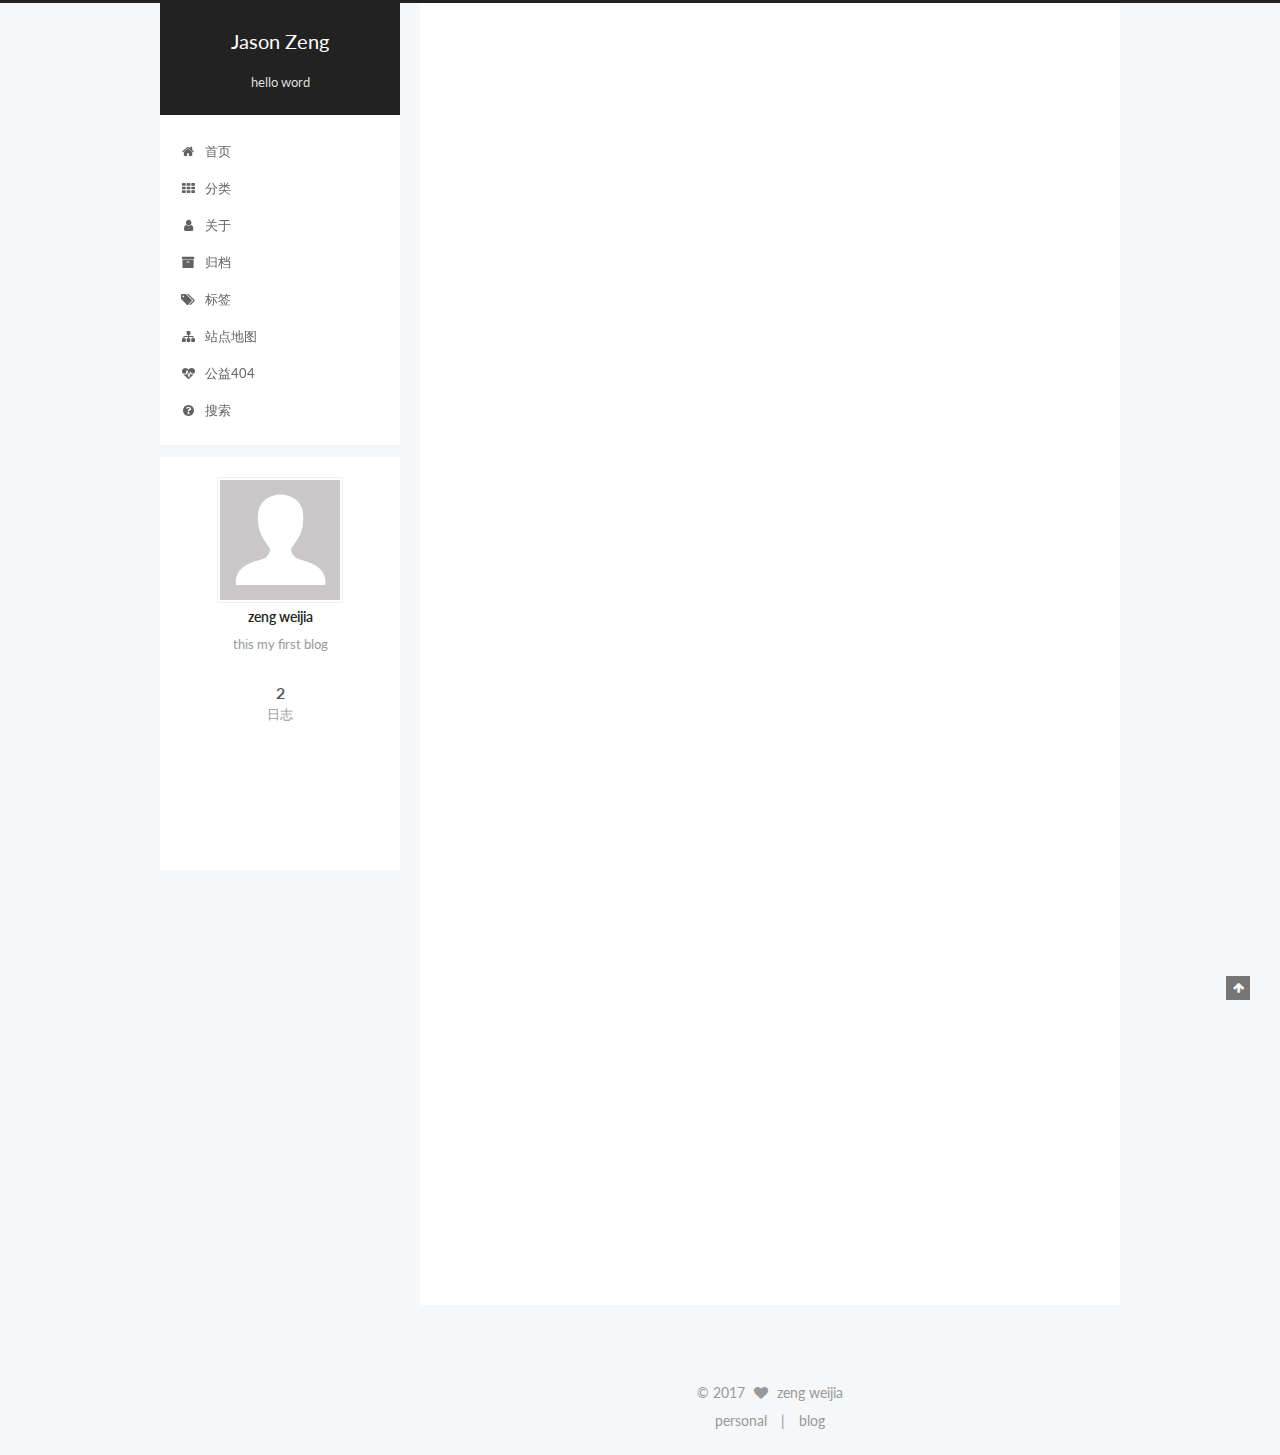
==== commit 79c5079e: "Site updated: 2017-05-19 22:05:00" ====
--- a/index.html
+++ b/index.html
@@ -5,7 +5,7 @@
   
 
 
-<html class="theme-next pisces use-motion" lang="">
+<html class="theme-next pisces use-motion" lang="zh-Hans">
 <head>
   <meta charset="UTF-8"/>
 <meta http-equiv="X-UA-Compatible" content="IE=edge" />
@@ -90,12 +90,15 @@
 
 
 
+<meta name="description" content="this my first blog">
 <meta property="og:type" content="website">
-<meta property="og:title" content="Hexo">
+<meta property="og:title" content="Jason Zeng">
 <meta property="og:url" content="http://yoursite.com/index.html">
-<meta property="og:site_name" content="Hexo">
+<meta property="og:site_name" content="Jason Zeng">
+<meta property="og:description" content="this my first blog">
 <meta name="twitter:card" content="summary">
-<meta name="twitter:title" content="Hexo">
+<meta name="twitter:title" content="Jason Zeng">
+<meta name="twitter:description" content="this my first blog">
 
 
 
@@ -109,7 +112,7 @@
     motion: true,
     duoshuo: {
       userId: '0',
-      author: 'Author'
+      author: '博主'
     },
     algolia: {
       applicationID: '',
@@ -129,10 +132,10 @@
 
 
 
-  <title>Hexo</title>
+  <title>Jason Zeng</title>
 </head>
 
-<body itemscope itemtype="http://schema.org/WebPage" lang="">
+<body itemscope itemtype="http://schema.org/WebPage" lang="zh-Hans">
 
   
 
@@ -168,12 +171,12 @@
     <div class="custom-logo-site-title">
       <a href="/"  class="brand" rel="start">
         <span class="logo-line-before"><i></i></span>
-        <span class="site-title">Hexo</span>
+        <span class="site-title">Jason Zeng</span>
         <span class="logo-line-after"><i></i></span>
       </a>
     </div>
       
-        <p class="site-subtitle"></p>
+        <p class="site-subtitle">hello word</p>
       
   </div>
 
@@ -198,17 +201,37 @@
             
               <i class="menu-item-icon fa fa-fw fa-home"></i> <br />
             
-            Startseite
+            首页
           </a>
         </li>
       
         
+        <li class="menu-item menu-item-categories">
+          <a href="/categories" rel="section">
+            
+              <i class="menu-item-icon fa fa-fw fa-th"></i> <br />
+            
+            分类
+          </a>
+        </li>
+      
+        
+        <li class="menu-item menu-item-about">
+          <a href="/about" rel="section">
+            
+              <i class="menu-item-icon fa fa-fw fa-user"></i> <br />
+            
+            关于
+          </a>
+        </li>
+      
+        
         <li class="menu-item menu-item-archives">
           <a href="/archives" rel="section">
             
               <i class="menu-item-icon fa fa-fw fa-archive"></i> <br />
             
-            Archiv
+            归档
           </a>
         </li>
       
@@ -218,7 +241,37 @@
             
               <i class="menu-item-icon fa fa-fw fa-tags"></i> <br />
             
-            Tags
+            标签
+          </a>
+        </li>
+      
+        
+        <li class="menu-item menu-item-sitemap">
+          <a href="/sitemap.xml" rel="section">
+            
+              <i class="menu-item-icon fa fa-fw fa-sitemap"></i> <br />
+            
+            站点地图
+          </a>
+        </li>
+      
+        
+        <li class="menu-item menu-item-commonweal">
+          <a href="/404.html" rel="section">
+            
+              <i class="menu-item-icon fa fa-fw fa-heartbeat"></i> <br />
+            
+            公益404
+          </a>
+        </li>
+      
+        
+        <li class="menu-item menu-item-search">
+          <a href="/search" rel="section">
+            
+              <i class="menu-item-icon fa fa-fw fa-question-circle"></i> <br />
+            
+            搜索
           </a>
         </li>
       
@@ -254,13 +307,13 @@
     <link itemprop="mainEntityOfPage" href="http://yoursite.com/2017/05/19/test-my-site/">
 
     <span hidden itemprop="author" itemscope itemtype="http://schema.org/Person">
-      <meta itemprop="name" content="John Doe">
+      <meta itemprop="name" content="zeng weijia">
       <meta itemprop="description" content="">
       <meta itemprop="image" content="/images/avatar.gif">
     </span>
 
     <span hidden itemprop="publisher" itemscope itemtype="http://schema.org/Organization">
-      <meta itemprop="name" content="Hexo">
+      <meta itemprop="name" content="Jason Zeng">
     </span>
 
     
@@ -280,9 +333,9 @@
                 <i class="fa fa-calendar-o"></i>
               </span>
               
-                <span class="post-meta-item-text">Veröffentlicht am</span>
+                <span class="post-meta-item-text">发表于</span>
               
-              <time title="Post created" itemprop="dateCreated datePublished" datetime="2017-05-19T17:03:26+08:00">
+              <time title="创建于" itemprop="dateCreated datePublished" datetime="2017-05-19T17:03:26+08:00">
                 2017-05-19
               </time>
             
@@ -365,13 +418,13 @@
     <link itemprop="mainEntityOfPage" href="http://yoursite.com/2017/05/19/hello-world/">
 
     <span hidden itemprop="author" itemscope itemtype="http://schema.org/Person">
-      <meta itemprop="name" content="John Doe">
+      <meta itemprop="name" content="zeng weijia">
       <meta itemprop="description" content="">
       <meta itemprop="image" content="/images/avatar.gif">
     </span>
 
     <span hidden itemprop="publisher" itemscope itemtype="http://schema.org/Organization">
-      <meta itemprop="name" content="Hexo">
+      <meta itemprop="name" content="Jason Zeng">
     </span>
 
     
@@ -391,9 +444,9 @@
                 <i class="fa fa-calendar-o"></i>
               </span>
               
-                <span class="post-meta-item-text">Veröffentlicht am</span>
+                <span class="post-meta-item-text">发表于</span>
               
-              <time title="Post created" itemprop="dateCreated datePublished" datetime="2017-05-19T17:01:51+08:00">
+              <time title="创建于" itemprop="dateCreated datePublished" datetime="2017-05-19T17:01:51+08:00">
                 2017-05-19
               </time>
             
@@ -507,10 +560,10 @@
         <div class="site-author motion-element" itemprop="author" itemscope itemtype="http://schema.org/Person">
           <img class="site-author-image" itemprop="image"
                src="/images/avatar.gif"
-               alt="John Doe" />
-          <p class="site-author-name" itemprop="name">John Doe</p>
+               alt="zeng weijia" />
+          <p class="site-author-name" itemprop="name">zeng weijia</p>
            
-              <p class="site-description motion-element" itemprop="description"></p>
+              <p class="site-description motion-element" itemprop="description">this my first blog</p>
           
         </div>
         <nav class="site-state motion-element">
@@ -519,7 +572,7 @@
             <div class="site-state-item site-state-posts">
               <a href="/archives">
                 <span class="site-state-item-count">2</span>
-                <span class="site-state-item-name">Artikel</span>
+                <span class="site-state-item-name">日志</span>
               </a>
             </div>
           
@@ -541,6 +594,7 @@
 
         
         
+        <iframe frameborder="no" border="0" marginwidth="0" marginheight="0" width=330 height=86 src="//music.163.com/outchain/player?type=2&id=474922552&auto=1&height=66"></iframe>
 
         
 
@@ -568,19 +622,16 @@
   <span class="with-love">
     <i class="fa fa-heart"></i>
   </span>
-  <span class="author" itemprop="copyrightHolder">John Doe</span>
+  <span class="author" itemprop="copyrightHolder">zeng weijia</span>
 </div>
 
 
 <div class="powered-by">
-  Erstellt mit  <a class="theme-link" href="https://hexo.io">Hexo</a>
+  personal
 </div>
 
 <div class="theme-info">
-  Theme -
-  <a class="theme-link" href="https://github.com/iissnan/hexo-theme-next">
-    NexT.Pisces
-  </a>
+  blog
 </div>
 
 
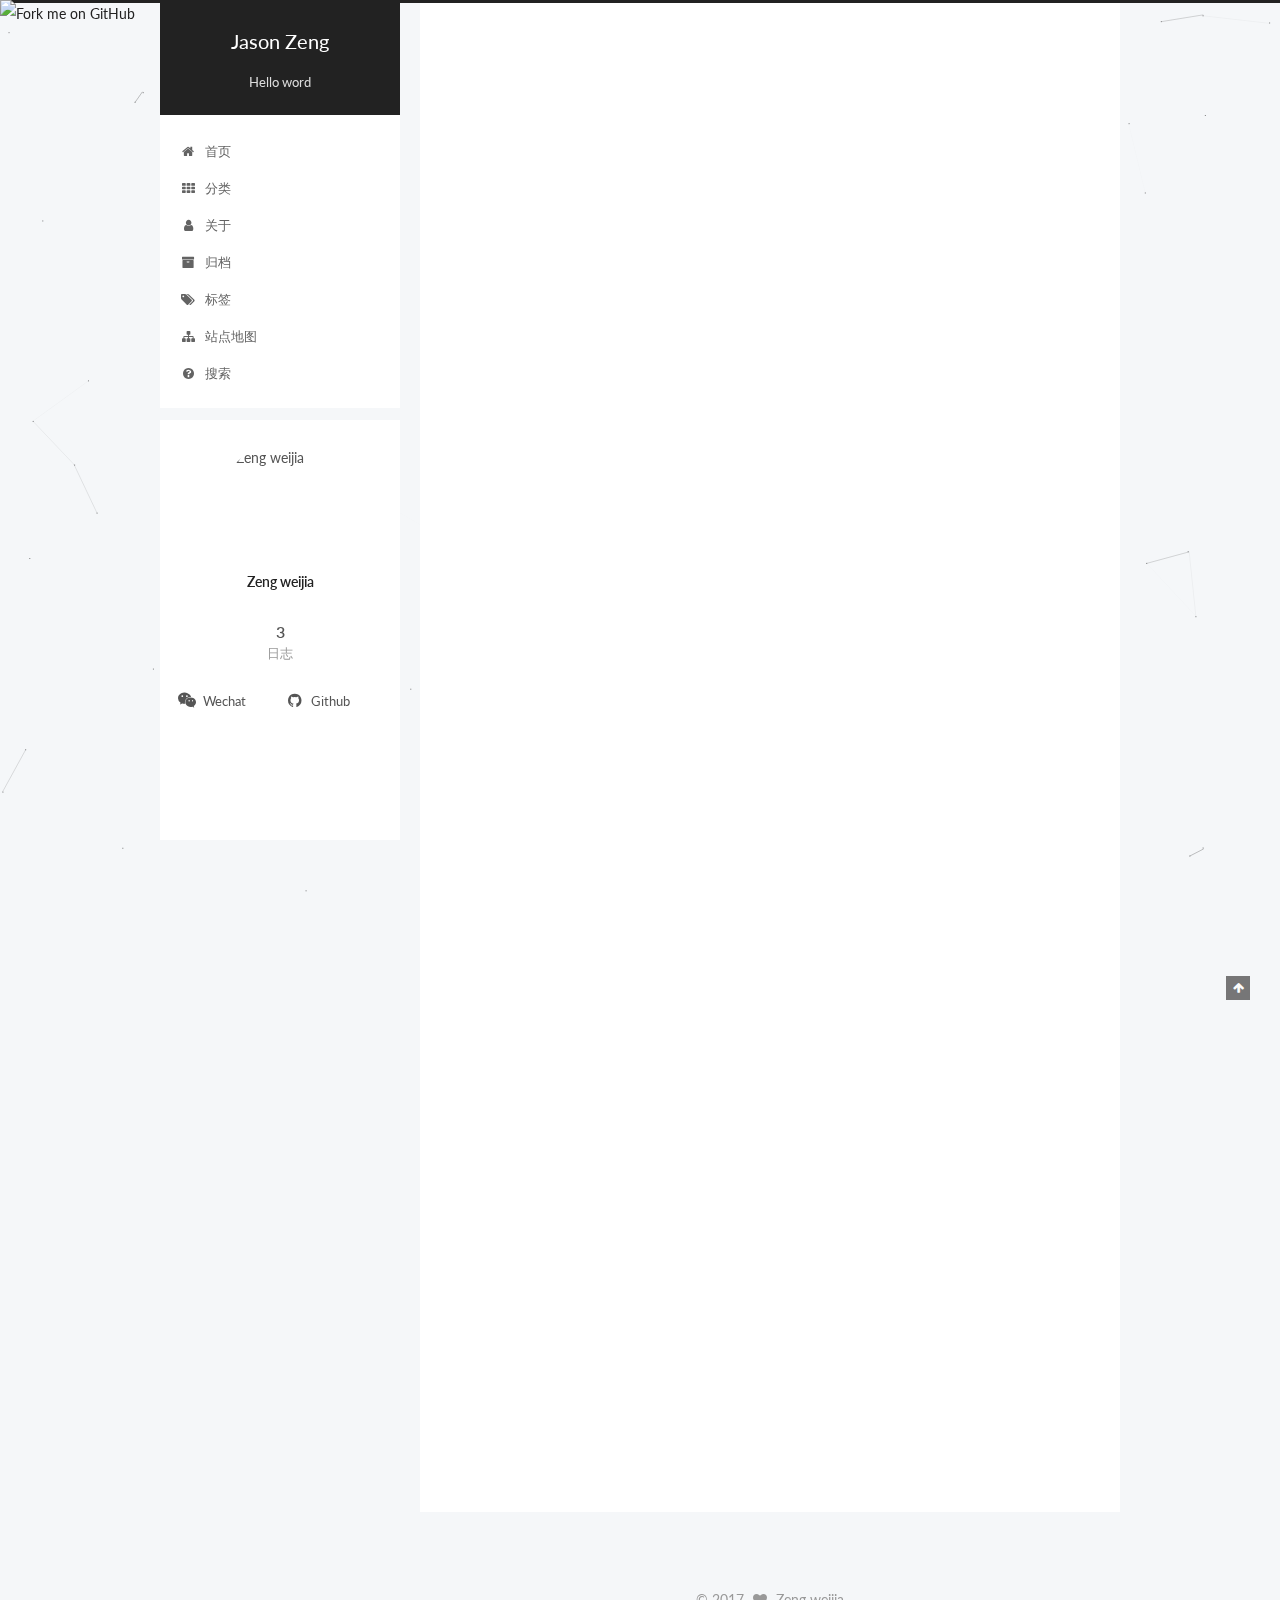
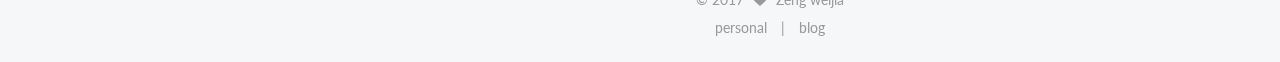
==== commit 63d24308: "Site updated: 2017-05-22 21:22:18" ====
--- a/index.html
+++ b/index.html
@@ -90,15 +90,12 @@
 
 
 
-<meta name="description" content="this my first blog">
 <meta property="og:type" content="website">
 <meta property="og:title" content="Jason Zeng">
 <meta property="og:url" content="http://yoursite.com/index.html">
 <meta property="og:site_name" content="Jason Zeng">
-<meta property="og:description" content="this my first blog">
 <meta name="twitter:card" content="summary">
 <meta name="twitter:title" content="Jason Zeng">
-<meta name="twitter:description" content="this my first blog">
 
 
 
@@ -176,7 +173,7 @@
       </a>
     </div>
       
-        <p class="site-subtitle">hello word</p>
+        <p class="site-subtitle">Hello word</p>
       
   </div>
 
@@ -256,16 +253,6 @@
         </li>
       
         
-        <li class="menu-item menu-item-commonweal">
-          <a href="/404.html" rel="section">
-            
-              <i class="menu-item-icon fa fa-fw fa-heartbeat"></i> <br />
-            
-            公益404
-          </a>
-        </li>
-      
-        
         <li class="menu-item menu-item-search">
           <a href="/search" rel="section">
             
@@ -304,12 +291,123 @@
   
 
   <article class="post post-type-normal " itemscope itemtype="http://schema.org/Article">
+    <link itemprop="mainEntityOfPage" href="http://yoursite.com/2017/05/22/第一篇微博“/">
+
+    <span hidden itemprop="author" itemscope itemtype="http://schema.org/Person">
+      <meta itemprop="name" content="Zeng weijia">
+      <meta itemprop="description" content="">
+      <meta itemprop="image" content="http://i4.buimg.com/1949/fb53449add3fc1b7t.jpg">
+    </span>
+
+    <span hidden itemprop="publisher" itemscope itemtype="http://schema.org/Organization">
+      <meta itemprop="name" content="Jason Zeng">
+    </span>
+
+    
+      <header class="post-header">
+
+        
+        
+          <h1 class="post-title" itemprop="name headline">
+                
+                <a class="post-title-link" href="/2017/05/22/第一篇微博“/" itemprop="url">第一篇微博</a></h1>
+        
+
+        <div class="post-meta">
+          <span class="post-time">
+            
+              <span class="post-meta-item-icon">
+                <i class="fa fa-calendar-o"></i>
+              </span>
+              
+                <span class="post-meta-item-text">发表于</span>
+              
+              <time title="创建于" itemprop="dateCreated datePublished" datetime="2017-05-22T15:01:08+08:00">
+                2017-05-22
+              </time>
+            
+
+            
+
+            
+          </span>
+
+          
+
+          
+            
+          
+
+          
+          
+
+          
+
+          
+
+          
+
+        </div>
+      </header>
+    
+
+    <div class="post-body" itemprop="articleBody">
+
+      
+      
+
+      
+        
+          
+            
+          
+        
+      
+    </div>
+
+    <div>
+      
+    </div>
+
+    <div>
+      
+    </div>
+
+    <div>
+      
+    </div>
+
+    <footer class="post-footer">
+      
+
+      
+
+      
+
+      
+      
+        <div class="post-eof"></div>
+      
+    </footer>
+  </article>
+
+
+    
+      
+
+  
+
+  
+  
+  
+
+  <article class="post post-type-normal " itemscope itemtype="http://schema.org/Article">
     <link itemprop="mainEntityOfPage" href="http://yoursite.com/2017/05/19/test-my-site/">
 
     <span hidden itemprop="author" itemscope itemtype="http://schema.org/Person">
-      <meta itemprop="name" content="zeng weijia">
+      <meta itemprop="name" content="Zeng weijia">
       <meta itemprop="description" content="">
-      <meta itemprop="image" content="/images/avatar.gif">
+      <meta itemprop="image" content="http://i4.buimg.com/1949/fb53449add3fc1b7t.jpg">
     </span>
 
     <span hidden itemprop="publisher" itemscope itemtype="http://schema.org/Organization">
@@ -418,9 +516,9 @@
     <link itemprop="mainEntityOfPage" href="http://yoursite.com/2017/05/19/hello-world/">
 
     <span hidden itemprop="author" itemscope itemtype="http://schema.org/Person">
-      <meta itemprop="name" content="zeng weijia">
+      <meta itemprop="name" content="Zeng weijia">
       <meta itemprop="description" content="">
-      <meta itemprop="image" content="/images/avatar.gif">
+      <meta itemprop="image" content="http://i4.buimg.com/1949/fb53449add3fc1b7t.jpg">
     </span>
 
     <span hidden itemprop="publisher" itemscope itemtype="http://schema.org/Organization">
@@ -559,11 +657,11 @@
       <section class="site-overview sidebar-panel sidebar-panel-active">
         <div class="site-author motion-element" itemprop="author" itemscope itemtype="http://schema.org/Person">
           <img class="site-author-image" itemprop="image"
-               src="/images/avatar.gif"
-               alt="zeng weijia" />
-          <p class="site-author-name" itemprop="name">zeng weijia</p>
+               src="http://i4.buimg.com/1949/fb53449add3fc1b7t.jpg"
+               alt="Zeng weijia" />
+          <p class="site-author-name" itemprop="name">Zeng weijia</p>
            
-              <p class="site-description motion-element" itemprop="description">this my first blog</p>
+              <p class="site-description motion-element" itemprop="description"></p>
           
         </div>
         <nav class="site-state motion-element">
@@ -571,7 +669,7 @@
           
             <div class="site-state-item site-state-posts">
               <a href="/archives">
-                <span class="site-state-item-count">2</span>
+                <span class="site-state-item-count">3</span>
                 <span class="site-state-item-name">日志</span>
               </a>
             </div>
@@ -587,6 +685,26 @@
 
         <div class="links-of-author motion-element">
           
+            
+              <span class="links-of-author-item">
+                <a href="/wechat" target="_blank" title="Wechat">
+                  
+                    <i class="fa fa-fw fa-wechat"></i>
+                  
+                  Wechat
+                </a>
+              </span>
+            
+              <span class="links-of-author-item">
+                <a href="https://github.com/Jason-Zeng" target="_blank" title="Github">
+                  
+                    <i class="fa fa-fw fa-github"></i>
+                  
+                  Github
+                </a>
+              </span>
+            
+          
         </div>
 
         
@@ -594,7 +712,7 @@
 
         
         
-        <iframe frameborder="no" border="0" marginwidth="0" marginheight="0" width=330 height=86 src="//music.163.com/outchain/player?type=2&id=474922552&auto=1&height=66"></iframe>
+        <iframe frameborder="no" border="0" marginwidth="0" marginheight="0" width=330 height=86 src="//music.163.com/outchain/player?type=2&id=474922552&auto=0&height=66" ></iframe>
 
         
 
@@ -622,7 +740,7 @@
   <span class="with-love">
     <i class="fa fa-heart"></i>
   </span>
-  <span class="author" itemprop="copyrightHolder">zeng weijia</span>
+  <span class="author" itemprop="copyrightHolder">Zeng weijia</span>
 </div>
 
 
@@ -669,6 +787,8 @@
   
 
 
+  
+
 
 
 
@@ -697,6 +817,9 @@
   
   <script type="text/javascript" src="/lib/fancybox/source/jquery.fancybox.pack.js?v=2.1.5"></script>
 
+  
+  <script type="text/javascript" src="/lib/canvas-nest/canvas-nest.min.js"></script>
+
 
   
 
@@ -741,39 +864,43 @@
 
 
   
-
-
-
-
-
-  
-
-
-
-
-
-  
-
-
-
-
-
-
-  
-
-
-
-
-
-  
-
-  
-
-  
-
-  
-
-  
-
+    
+    <script>
+      var cloudTieConfig = {
+        url: document.location.href, 
+        sourceId: "",
+        productKey: "ee046fce984642c1bffed7b6e20297b5",
+        target: "cloud-tie-wrapper"
+      };
+    </script>
+    <script src="https://img1.ws.126.net/f2e/tie/yun/sdk/loader.js"></script>
+  
+
+
+
+
+
+
+
+
+
+
+  
+
+
+
+
+
+  
+
+  
+
+  
+
+  
+
+  
+
+  <a href="https://github.com/Jason-Zeng"><img style="position: absolute; top: 0; left: 0; border: 0;" src="https://camo.githubusercontent.com/c6625ac1f3ee0a12250227cf83ce904423abf351/68747470733a2f2f73332e616d617a6f6e6177732e636f6d2f6769746875622f726962626f6e732f666f726b6d655f6c6566745f677261795f3664366436642e706e67" alt="Fork me on GitHub" data-canonical-src="https://s3.amazonaws.com/github/ribbons/forkme_left_gray_6d6d6d.png"></a>
 </body>
 </html>
--- a/css/main.css
+++ b/css/main.css
@@ -1609,12 +1609,13 @@
   margin-top: 0;
 }
 .site-author-image {
-  display: block;
-  margin: 0 auto;
+  animation: 2s ease 0.5s normal forwards 1 running cycle;
+  border: 2px dashed #fff;
+  border-radius: 100%;
   padding: 2px;
-  max-width: 120px;
-  height: auto;
-  border: 1px solid #eee;
+  transition: border-radius 2s ease 0s;
+  height: 120px;
+  width: 120px;
 }
 .site-author-name {
   margin: 0;
@@ -1696,7 +1697,7 @@
   width: 4px;
   height: 4px;
   border-radius: 50%;
-  background: #9acfff;
+  background: #9dff65;
 }
 .links-of-blogroll {
   font-size: 13px;
@@ -2870,3 +2871,6 @@
     text-align: justify;
   }
 }
+.post-comments-count a::before {
+  content: "评论";
+}
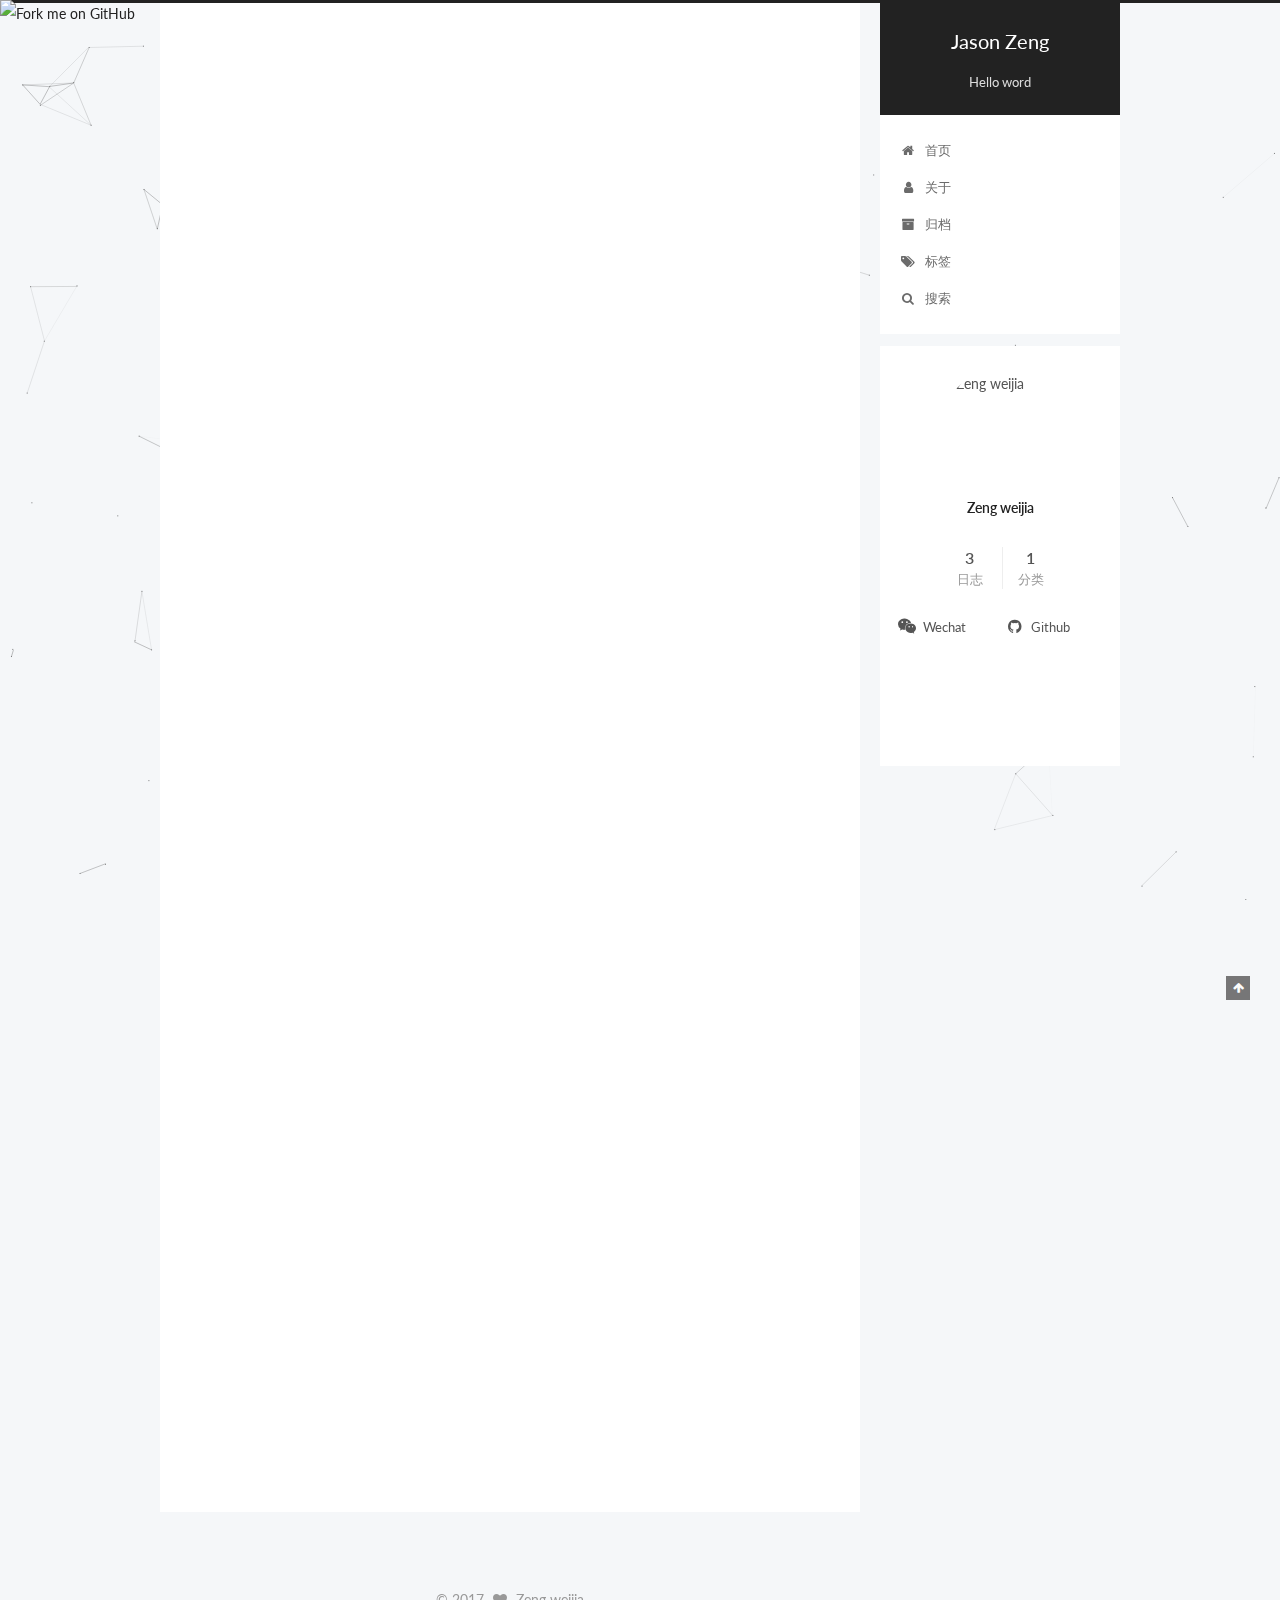
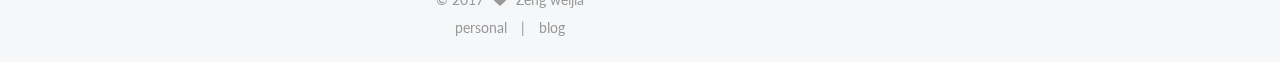
==== commit 368c15a7: "Site updated: 2017-05-26 16:36:07" ====
--- a/index.html
+++ b/index.html
@@ -83,7 +83,7 @@
 
 
 
-  <link rel="shortcut icon" type="image/x-icon" href="/favicon.ico?v=5.1.1" />
+  <link rel="shortcut icon" type="image/x-icon" href="/images/favicon.ico?v=5.1.1" />
 
 
 
@@ -104,7 +104,7 @@
   var CONFIG = {
     root: '/',
     scheme: 'Pisces',
-    sidebar: {"position":"left","display":"post","offset":12,"offset_float":0,"b2t":false,"scrollpercent":false},
+    sidebar: {"position":"right","display":"post","offset":12,"offset_float":0,"b2t":false,"scrollpercent":false},
     fancybox: true,
     motion: true,
     duoshuo: {
@@ -140,22 +140,32 @@
 
 
 
-
-
-
-
-
-
-
-
-
-
-  
-  
-    
-  
-
-  <div class="container sidebar-position-left 
+  <script type="text/javascript">
+    var _hmt = _hmt || [];
+    (function() {
+      var hm = document.createElement("script");
+      hm.src = "https://hm.baidu.com/hm.js?4fb20ef6f4ded185eb5a7689be36821f";
+      var s = document.getElementsByTagName("script")[0];
+      s.parentNode.insertBefore(hm, s);
+    })();
+  </script>
+
+
+
+
+
+
+
+
+
+
+
+  
+  
+    
+  
+
+  <div class="container sidebar-position-right 
    page-home 
  ">
     <div class="headband"></div>
@@ -203,16 +213,6 @@
         </li>
       
         
-        <li class="menu-item menu-item-categories">
-          <a href="/categories" rel="section">
-            
-              <i class="menu-item-icon fa fa-fw fa-th"></i> <br />
-            
-            分类
-          </a>
-        </li>
-      
-        
         <li class="menu-item menu-item-about">
           <a href="/about" rel="section">
             
@@ -242,31 +242,45 @@
           </a>
         </li>
       
-        
-        <li class="menu-item menu-item-sitemap">
-          <a href="/sitemap.xml" rel="section">
-            
-              <i class="menu-item-icon fa fa-fw fa-sitemap"></i> <br />
-            
-            站点地图
-          </a>
-        </li>
-      
-        
+
+      
         <li class="menu-item menu-item-search">
-          <a href="/search" rel="section">
-            
-              <i class="menu-item-icon fa fa-fw fa-question-circle"></i> <br />
+          
+            <a href="javascript:;" class="popup-trigger">
+          
+            
+              <i class="menu-item-icon fa fa-search fa-fw"></i> <br />
             
             搜索
           </a>
         </li>
       
-
-      
     </ul>
   
 
+  
+    <div class="site-search">
+      
+  <div class="popup search-popup local-search-popup">
+  <div class="local-search-header clearfix">
+    <span class="search-icon">
+      <i class="fa fa-search"></i>
+    </span>
+    <span class="popup-btn-close">
+      <i class="fa fa-times-circle"></i>
+    </span>
+    <div class="local-search-input-wrapper">
+      <input autocomplete="off"
+             placeholder="搜索..." spellcheck="false"
+             type="text" id="local-search-input">
+    </div>
+  </div>
+  <div id="local-search-result"></div>
+</div>
+
+
+
+    </div>
   
 </nav>
 
@@ -333,6 +347,28 @@
           </span>
 
           
+            <span class="post-category" >
+            
+              <span class="post-meta-divider">|</span>
+            
+              <span class="post-meta-item-icon">
+                <i class="fa fa-folder-o"></i>
+              </span>
+              
+                <span class="post-meta-item-text">分类于</span>
+              
+              
+                <span itemprop="about" itemscope itemtype="http://schema.org/Thing">
+                  <a href="/categories/Testing/" itemprop="url" rel="index">
+                    <span itemprop="name">Testing</span>
+                  </a>
+                </span>
+
+                
+                
+              
+            </span>
+          
 
           
             
@@ -444,6 +480,28 @@
           </span>
 
           
+            <span class="post-category" >
+            
+              <span class="post-meta-divider">|</span>
+            
+              <span class="post-meta-item-icon">
+                <i class="fa fa-folder-o"></i>
+              </span>
+              
+                <span class="post-meta-item-text">分类于</span>
+              
+              
+                <span itemprop="about" itemscope itemtype="http://schema.org/Thing">
+                  <a href="/categories/Testing/" itemprop="url" rel="index">
+                    <span itemprop="name">Testing</span>
+                  </a>
+                </span>
+
+                
+                
+              
+            </span>
+          
 
           
             
@@ -554,6 +612,28 @@
             
           </span>
 
+          
+            <span class="post-category" >
+            
+              <span class="post-meta-divider">|</span>
+            
+              <span class="post-meta-item-icon">
+                <i class="fa fa-folder-o"></i>
+              </span>
+              
+                <span class="post-meta-item-text">分类于</span>
+              
+              
+                <span itemprop="about" itemscope itemtype="http://schema.org/Thing">
+                  <a href="/categories/Testing/" itemprop="url" rel="index">
+                    <span itemprop="name">Testing</span>
+                  </a>
+                </span>
+
+                
+                
+              
+            </span>
           
 
           
@@ -676,6 +756,15 @@
           
 
           
+            
+            
+            <div class="site-state-item site-state-categories">
+              <a href="/categories/index.html">
+                <span class="site-state-item-count">1</span>
+                <span class="site-state-item-name">分类</span>
+              </a>
+            </div>
+          
 
           
 
@@ -887,6 +976,323 @@
 
   
 
+  <script type="text/javascript">
+    // Popup Window;
+    var isfetched = false;
+    var isXml = true;
+    // Search DB path;
+    var search_path = "search.xml";
+    if (search_path.length === 0) {
+      search_path = "search.xml";
+    } else if (search_path.endsWith("json")) {
+      isXml = false;
+    }
+    var path = "/" + search_path;
+    // monitor main search box;
+
+    var onPopupClose = function (e) {
+      $('.popup').hide();
+      $('#local-search-input').val('');
+      $('.search-result-list').remove();
+      $('#no-result').remove();
+      $(".local-search-pop-overlay").remove();
+      $('body').css('overflow', '');
+    }
+
+    function proceedsearch() {
+      $("body")
+        .append('<div class="search-popup-overlay local-search-pop-overlay"></div>')
+        .css('overflow', 'hidden');
+      $('.search-popup-overlay').click(onPopupClose);
+      $('.popup').toggle();
+      var $localSearchInput = $('#local-search-input');
+      $localSearchInput.attr("autocapitalize", "none");
+      $localSearchInput.attr("autocorrect", "off");
+      $localSearchInput.focus();
+    }
+
+    // search function;
+    var searchFunc = function(path, search_id, content_id) {
+      'use strict';
+
+      // start loading animation
+      $("body")
+        .append('<div class="search-popup-overlay local-search-pop-overlay">' +
+          '<div id="search-loading-icon">' +
+          '<i class="fa fa-spinner fa-pulse fa-5x fa-fw"></i>' +
+          '</div>' +
+          '</div>')
+        .css('overflow', 'hidden');
+      $("#search-loading-icon").css('margin', '20% auto 0 auto').css('text-align', 'center');
+
+      $.ajax({
+        url: path,
+        dataType: isXml ? "xml" : "json",
+        async: true,
+        success: function(res) {
+          // get the contents from search data
+          isfetched = true;
+          $('.popup').detach().appendTo('.header-inner');
+          var datas = isXml ? $("entry", res).map(function() {
+            return {
+              title: $("title", this).text(),
+              content: $("content",this).text(),
+              url: $("url" , this).text()
+            };
+          }).get() : res;
+          var input = document.getElementById(search_id);
+          var resultContent = document.getElementById(content_id);
+          var inputEventFunction = function() {
+            var searchText = input.value.trim().toLowerCase();
+            var keywords = searchText.split(/[\s\-]+/);
+            if (keywords.length > 1) {
+              keywords.push(searchText);
+            }
+            var resultItems = [];
+            if (searchText.length > 0) {
+              // perform local searching
+              datas.forEach(function(data) {
+                var isMatch = false;
+                var hitCount = 0;
+                var searchTextCount = 0;
+                var title = data.title.trim();
+                var titleInLowerCase = title.toLowerCase();
+                var content = data.content.trim().replace(/<[^>]+>/g,"");
+                var contentInLowerCase = content.toLowerCase();
+                var articleUrl = decodeURIComponent(data.url);
+                var indexOfTitle = [];
+                var indexOfContent = [];
+                // only match articles with not empty titles
+                if(title != '') {
+                  keywords.forEach(function(keyword) {
+                    function getIndexByWord(word, text, caseSensitive) {
+                      var wordLen = word.length;
+                      if (wordLen === 0) {
+                        return [];
+                      }
+                      var startPosition = 0, position = [], index = [];
+                      if (!caseSensitive) {
+                        text = text.toLowerCase();
+                        word = word.toLowerCase();
+                      }
+                      while ((position = text.indexOf(word, startPosition)) > -1) {
+                        index.push({position: position, word: word});
+                        startPosition = position + wordLen;
+                      }
+                      return index;
+                    }
+
+                    indexOfTitle = indexOfTitle.concat(getIndexByWord(keyword, titleInLowerCase, false));
+                    indexOfContent = indexOfContent.concat(getIndexByWord(keyword, contentInLowerCase, false));
+                  });
+                  if (indexOfTitle.length > 0 || indexOfContent.length > 0) {
+                    isMatch = true;
+                    hitCount = indexOfTitle.length + indexOfContent.length;
+                  }
+                }
+
+                // show search results
+
+                if (isMatch) {
+                  // sort index by position of keyword
+
+                  [indexOfTitle, indexOfContent].forEach(function (index) {
+                    index.sort(function (itemLeft, itemRight) {
+                      if (itemRight.position !== itemLeft.position) {
+                        return itemRight.position - itemLeft.position;
+                      } else {
+                        return itemLeft.word.length - itemRight.word.length;
+                      }
+                    });
+                  });
+
+                  // merge hits into slices
+
+                  function mergeIntoSlice(text, start, end, index) {
+                    var item = index[index.length - 1];
+                    var position = item.position;
+                    var word = item.word;
+                    var hits = [];
+                    var searchTextCountInSlice = 0;
+                    while (position + word.length <= end && index.length != 0) {
+                      if (word === searchText) {
+                        searchTextCountInSlice++;
+                      }
+                      hits.push({position: position, length: word.length});
+                      var wordEnd = position + word.length;
+
+                      // move to next position of hit
+
+                      index.pop();
+                      while (index.length != 0) {
+                        item = index[index.length - 1];
+                        position = item.position;
+                        word = item.word;
+                        if (wordEnd > position) {
+                          index.pop();
+                        } else {
+                          break;
+                        }
+                      }
+                    }
+                    searchTextCount += searchTextCountInSlice;
+                    return {
+                      hits: hits,
+                      start: start,
+                      end: end,
+                      searchTextCount: searchTextCountInSlice
+                    };
+                  }
+
+                  var slicesOfTitle = [];
+                  if (indexOfTitle.length != 0) {
+                    slicesOfTitle.push(mergeIntoSlice(title, 0, title.length, indexOfTitle));
+                  }
+
+                  var slicesOfContent = [];
+                  while (indexOfContent.length != 0) {
+                    var item = indexOfContent[indexOfContent.length - 1];
+                    var position = item.position;
+                    var word = item.word;
+                    // cut out 100 characters
+                    var start = position - 20;
+                    var end = position + 80;
+                    if(start < 0){
+                      start = 0;
+                    }
+                    if (end < position + word.length) {
+                      end = position + word.length;
+                    }
+                    if(end > content.length){
+                      end = content.length;
+                    }
+                    slicesOfContent.push(mergeIntoSlice(content, start, end, indexOfContent));
+                  }
+
+                  // sort slices in content by search text's count and hits' count
+
+                  slicesOfContent.sort(function (sliceLeft, sliceRight) {
+                    if (sliceLeft.searchTextCount !== sliceRight.searchTextCount) {
+                      return sliceRight.searchTextCount - sliceLeft.searchTextCount;
+                    } else if (sliceLeft.hits.length !== sliceRight.hits.length) {
+                      return sliceRight.hits.length - sliceLeft.hits.length;
+                    } else {
+                      return sliceLeft.start - sliceRight.start;
+                    }
+                  });
+
+                  // select top N slices in content
+
+                  var upperBound = parseInt('1');
+                  if (upperBound >= 0) {
+                    slicesOfContent = slicesOfContent.slice(0, upperBound);
+                  }
+
+                  // highlight title and content
+
+                  function highlightKeyword(text, slice) {
+                    var result = '';
+                    var prevEnd = slice.start;
+                    slice.hits.forEach(function (hit) {
+                      result += text.substring(prevEnd, hit.position);
+                      var end = hit.position + hit.length;
+                      result += '<b class="search-keyword">' + text.substring(hit.position, end) + '</b>';
+                      prevEnd = end;
+                    });
+                    result += text.substring(prevEnd, slice.end);
+                    return result;
+                  }
+
+                  var resultItem = '';
+
+                  if (slicesOfTitle.length != 0) {
+                    resultItem += "<li><a href='" + articleUrl + "' class='search-result-title'>" + highlightKeyword(title, slicesOfTitle[0]) + "</a>";
+                  } else {
+                    resultItem += "<li><a href='" + articleUrl + "' class='search-result-title'>" + title + "</a>";
+                  }
+
+                  slicesOfContent.forEach(function (slice) {
+                    resultItem += "<a href='" + articleUrl + "'>" +
+                      "<p class=\"search-result\">" + highlightKeyword(content, slice) +
+                      "...</p>" + "</a>";
+                  });
+
+                  resultItem += "</li>";
+                  resultItems.push({
+                    item: resultItem,
+                    searchTextCount: searchTextCount,
+                    hitCount: hitCount,
+                    id: resultItems.length
+                  });
+                }
+              })
+            };
+            if (keywords.length === 1 && keywords[0] === "") {
+              resultContent.innerHTML = '<div id="no-result"><i class="fa fa-search fa-5x" /></div>'
+            } else if (resultItems.length === 0) {
+              resultContent.innerHTML = '<div id="no-result"><i class="fa fa-frown-o fa-5x" /></div>'
+            } else {
+              resultItems.sort(function (resultLeft, resultRight) {
+                if (resultLeft.searchTextCount !== resultRight.searchTextCount) {
+                  return resultRight.searchTextCount - resultLeft.searchTextCount;
+                } else if (resultLeft.hitCount !== resultRight.hitCount) {
+                  return resultRight.hitCount - resultLeft.hitCount;
+                } else {
+                  return resultRight.id - resultLeft.id;
+                }
+              });
+              var searchResultList = '<ul class=\"search-result-list\">';
+              resultItems.forEach(function (result) {
+                searchResultList += result.item;
+              })
+              searchResultList += "</ul>";
+              resultContent.innerHTML = searchResultList;
+            }
+          }
+
+          if ('auto' === 'auto') {
+            input.addEventListener('input', inputEventFunction);
+          } else {
+            $('.search-icon').click(inputEventFunction);
+            input.addEventListener('keypress', function (event) {
+              if (event.keyCode === 13) {
+                inputEventFunction();
+              }
+            });
+          }
+
+          // remove loading animation
+          $(".local-search-pop-overlay").remove();
+          $('body').css('overflow', '');
+
+          proceedsearch();
+        }
+      });
+    }
+
+    // handle and trigger popup window;
+    $('.popup-trigger').click(function(e) {
+      e.stopPropagation();
+      if (isfetched === false) {
+        searchFunc(path, 'local-search-input', 'local-search-result');
+      } else {
+        proceedsearch();
+      };
+    });
+
+    $('.popup-btn-close').click(onPopupClose);
+    $('.popup').click(function(e){
+      e.stopPropagation();
+    });
+    $(document).on('keyup', function (event) {
+      var shouldDismissSearchPopup = event.which === 27 &&
+        $('.search-popup').is(':visible');
+      if (shouldDismissSearchPopup) {
+        onPopupClose();
+      }
+    });
+  </script>
+
 
 
 
--- a/css/main.css
+++ b/css/main.css
@@ -1697,7 +1697,7 @@
   width: 4px;
   height: 4px;
   border-radius: 50%;
-  background: #9dff65;
+  background: #ff93d1;
 }
 .links-of-blogroll {
   font-size: 13px;
